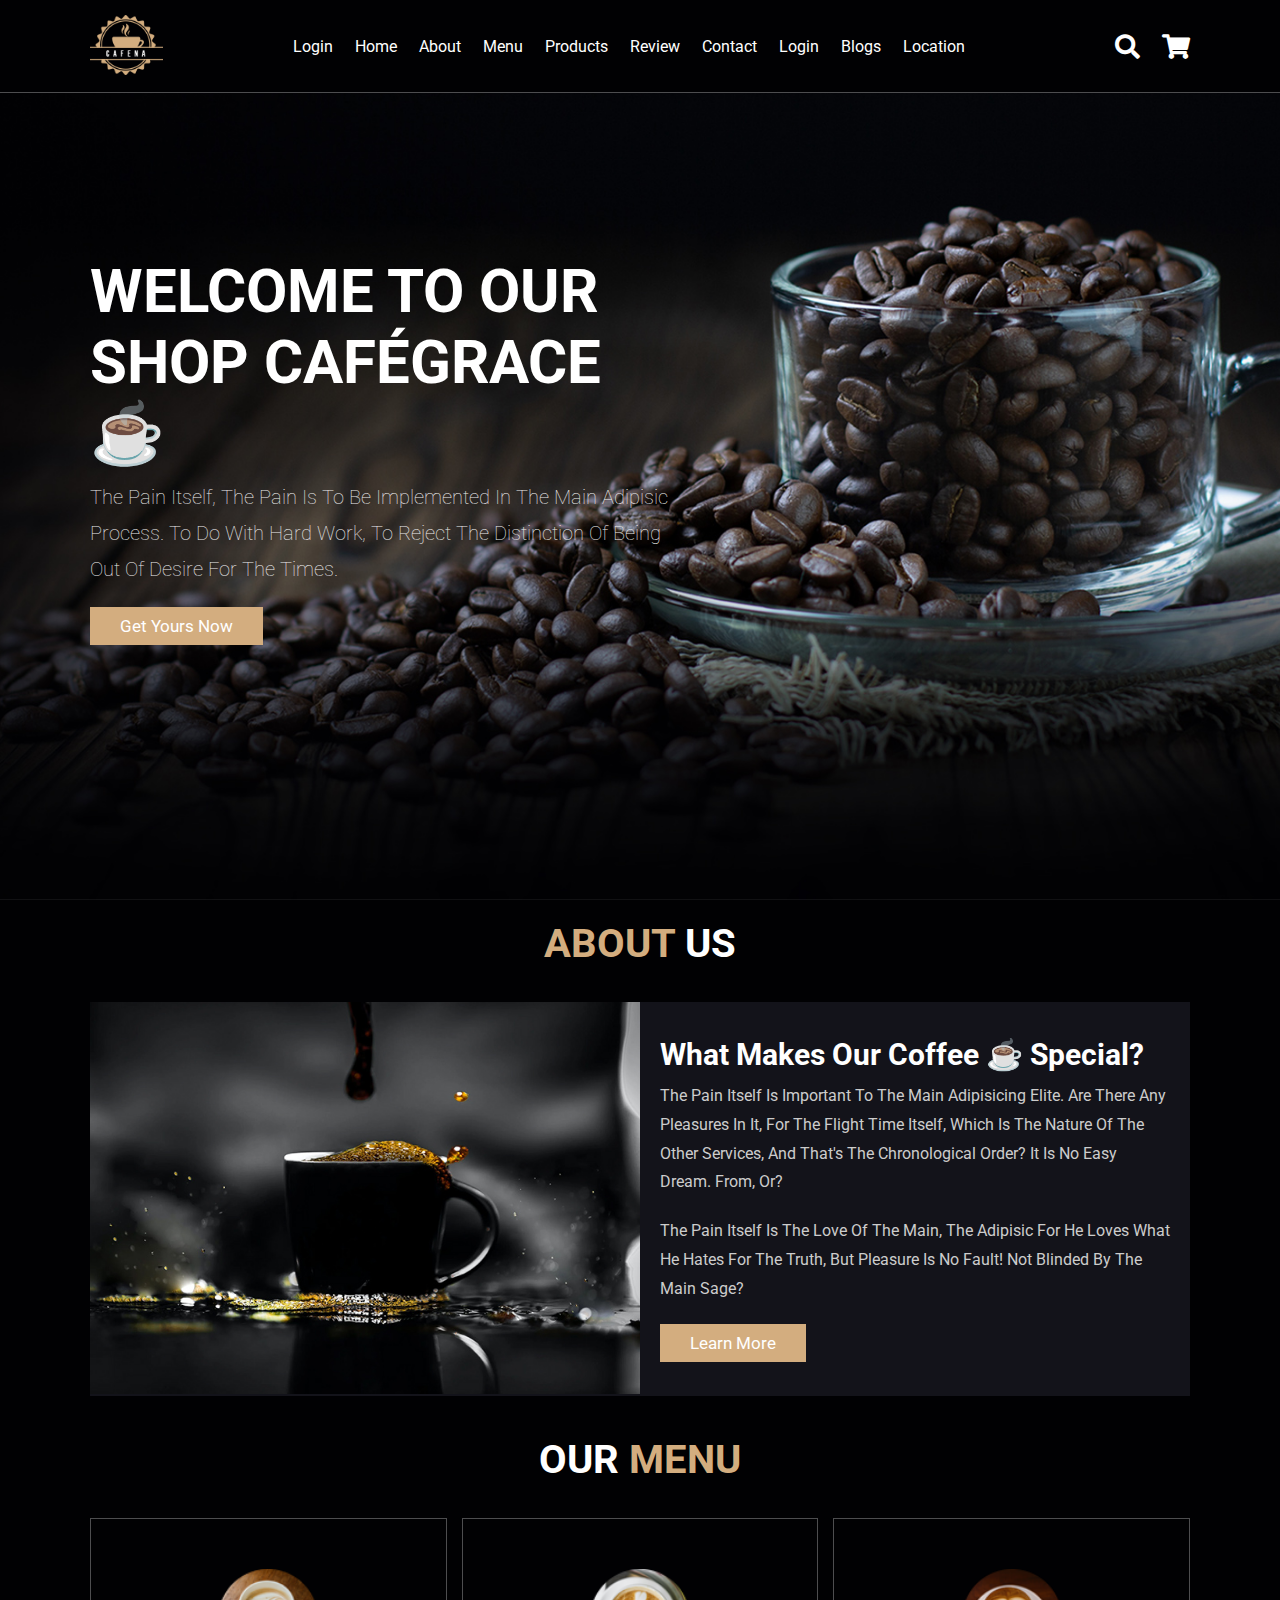
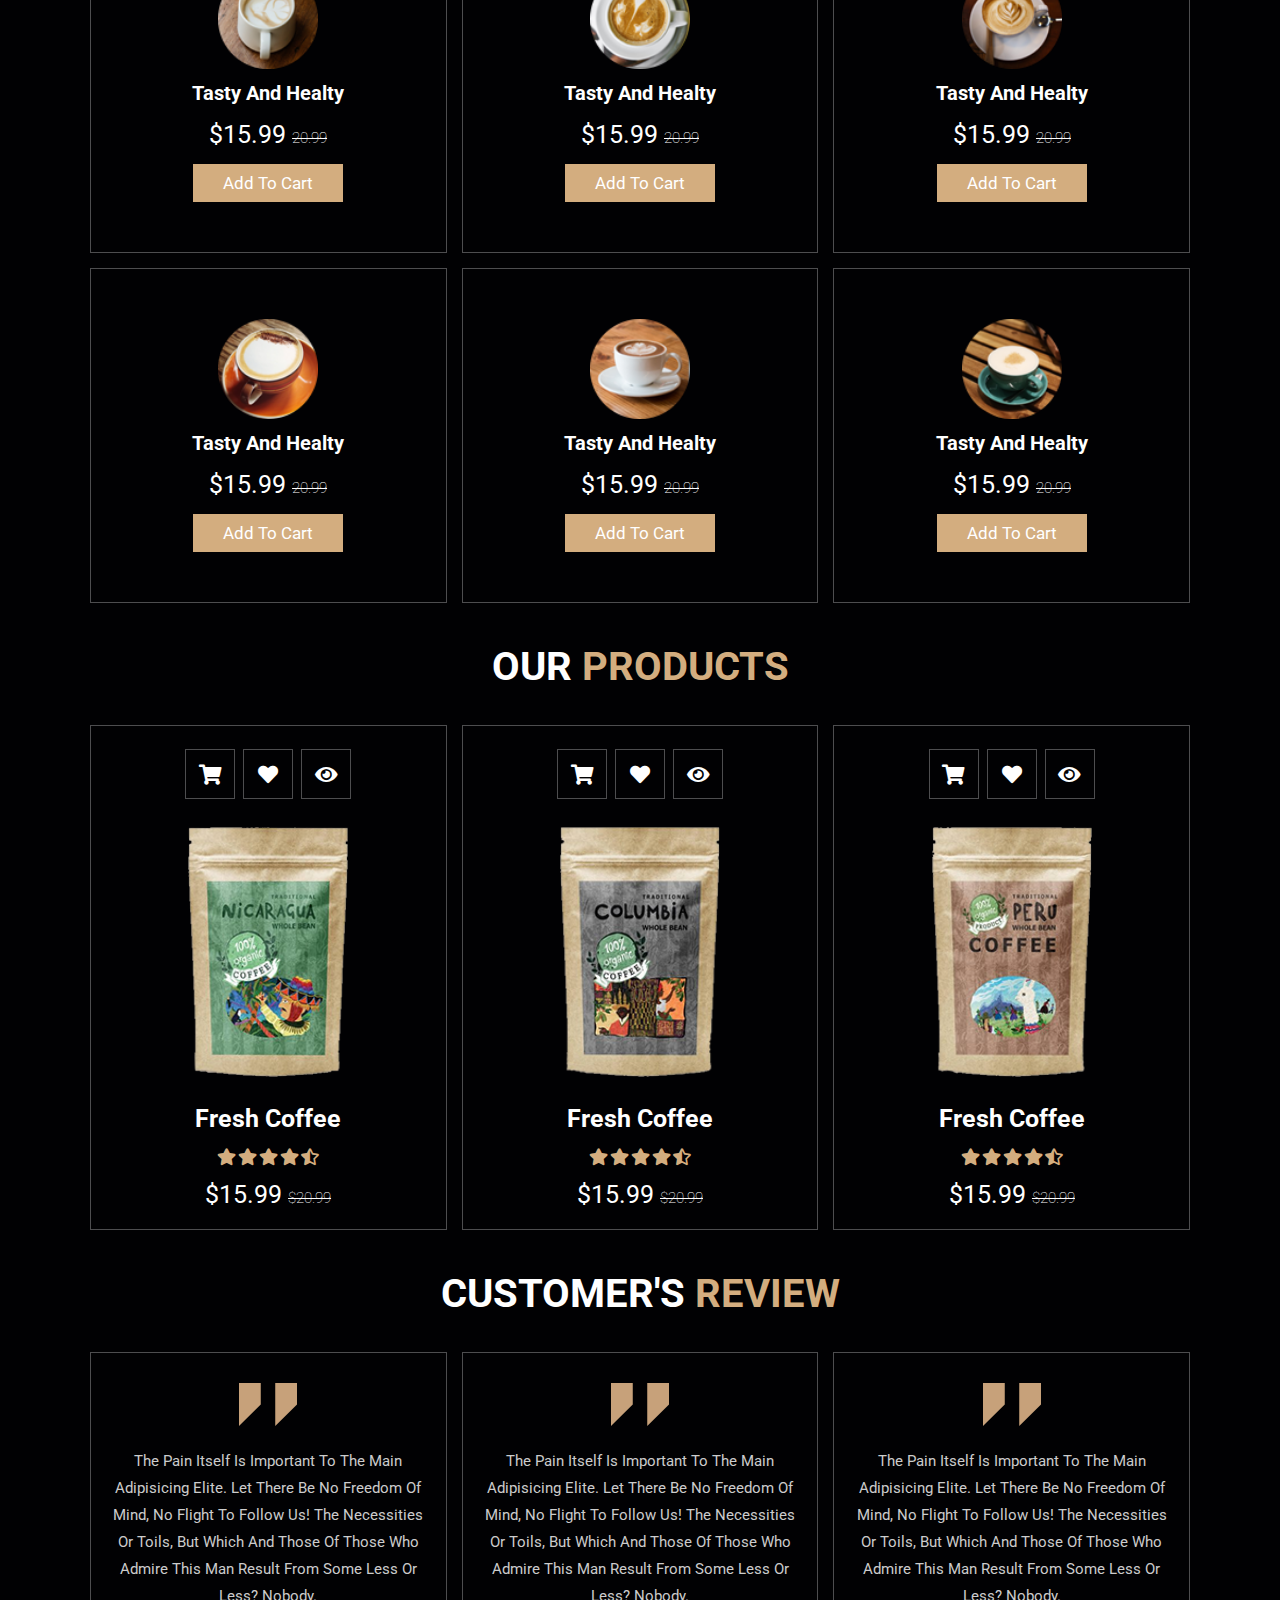
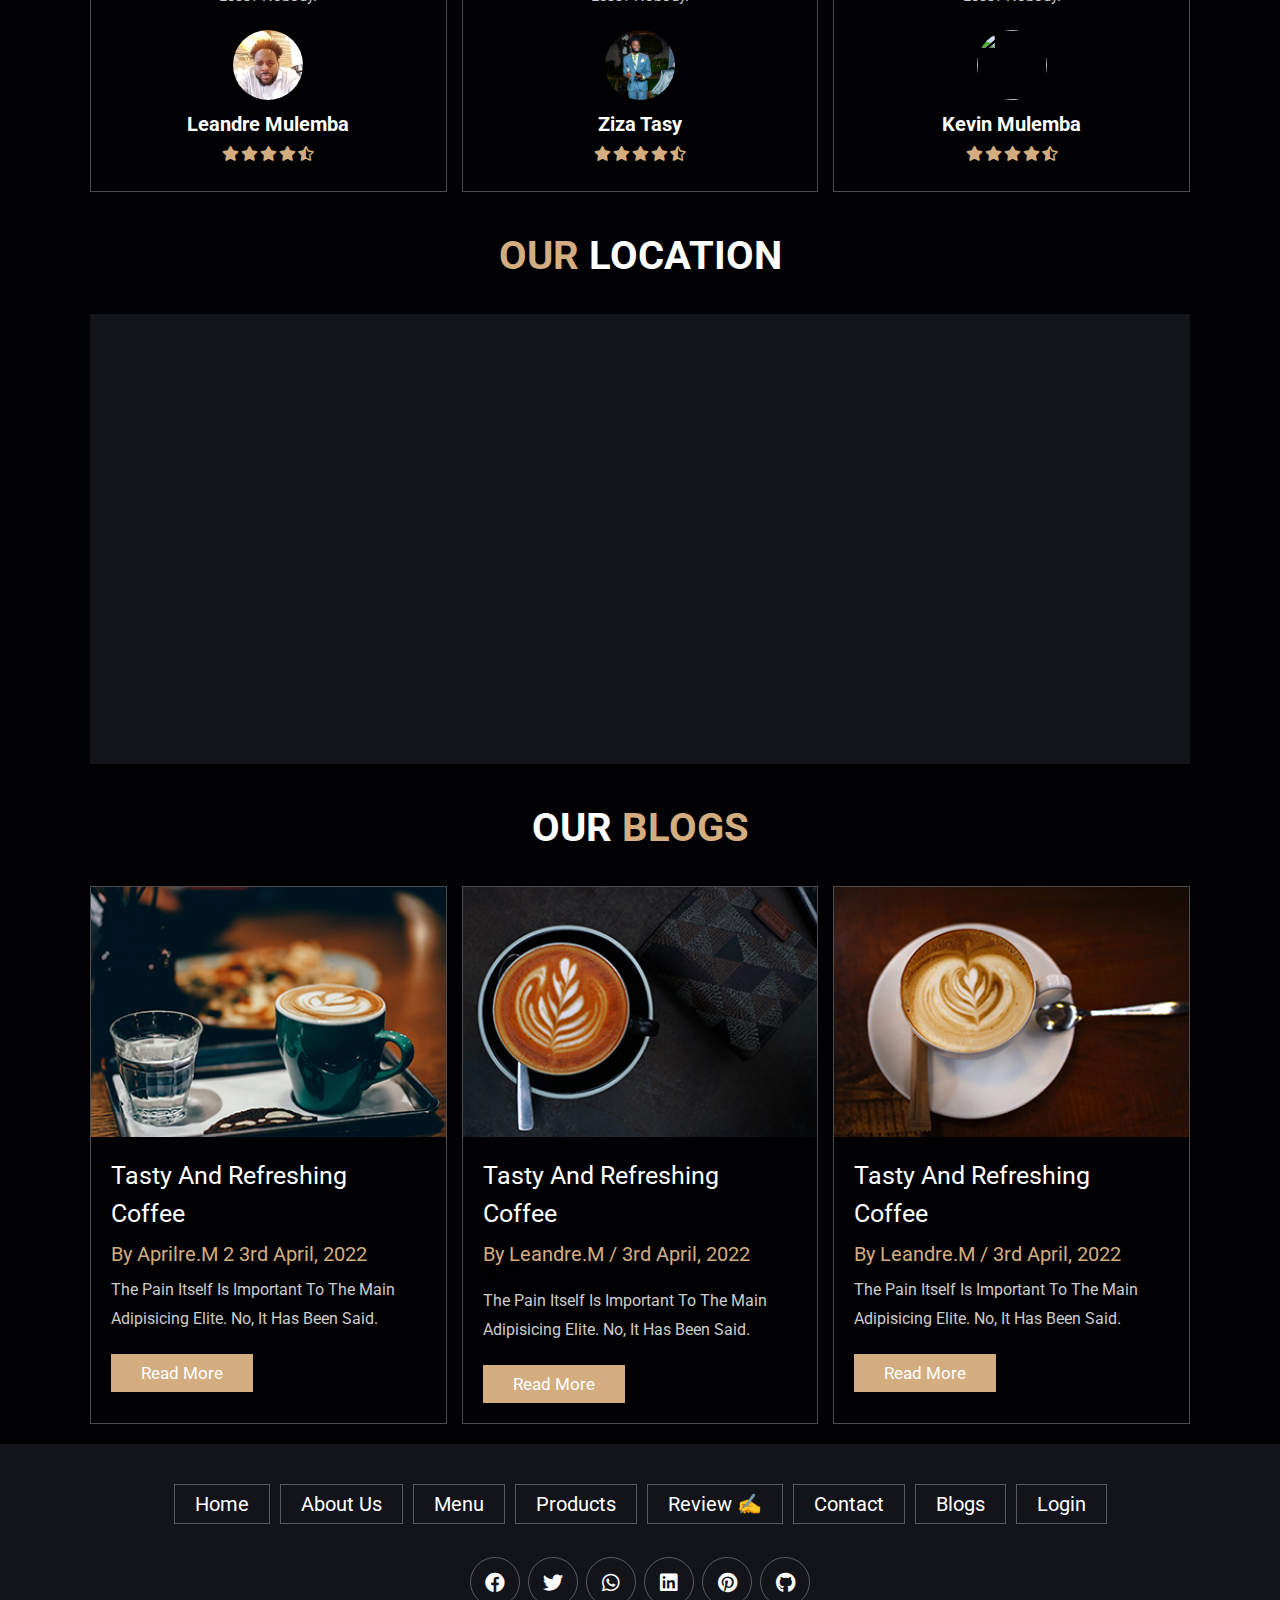
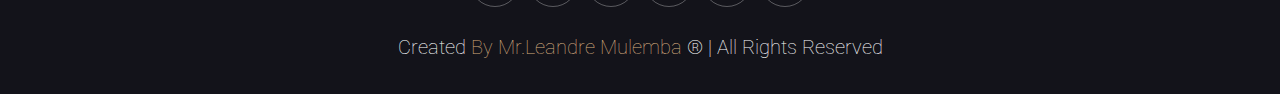
==== index.html @ b03a2a20 "Update index.html" ====
<!DOCTYPE html>
<html lang="en">
				
<head>
    <meta charset="UTF-8">
    <meta http-equiv="X-UA-Compatible" content="IE=edge">
    <meta name="viewport" content="width=device-width, initial-scale=1.0">
    <title> Coffee Grace </title>

    <!-- font awesome cdn link  -->
    <link rel="stylesheet" href="https://cdnjs.cloudflare.com/ajax/libs/font-awesome/5.15.4/css/all.min.css">

    <!-- custom css file link  -->
    <link rel="stylesheet" href="Accueil.css">

</head>



<body>
				   
<!-- header section starts  -->

<header class="header">

    <a href="blogs.html" class="logo">
        <img src="imagecoffee/logo.png" alt="">
    </a>

    <nav class="navbar">
    	<a href="login.html">login</a>
        <a href="#home">home</a>
        <a href="#about">about</a>
        <a href="#menu">menu</a>
        <a href="#products">products</a>
        <a href="#review">review</a>
        <a href="contactus.html">contact</a>
        <a href="login.html">login</a>
        <a href="blogs.html">blogs</a>
        <a href="#contact">location</a>
    </nav>

    <div class="icons">
        <div class="fas fa-search" id="search-btn"></div>
        <div class="fas fa-shopping-cart" id="cart-btn"></div>
        <div class="fas fa-bars" id="menu-btn"></div>
    </div>

    <div class="search-form">
        <input type="search" id="search-box" placeholder="search here...">
        <label for="search-box" class="fas fa-search"></label>
    </div>

    <div class="cart-items-container">
        <div class="cart-item">
            <span class="fas fa-times"></span>
            <img src="imagecoffee/cart-item-1.png" alt="">
            <div class="content">
                <h3>cart item 01</h3>
                <div class="price">$15.99/-</div>
            </div>
        </div>
        <div class="cart-item">
            <span class="fas fa-times"></span>
            <img src="imagecoffee/cart-item-2.png" alt="">
            <div class="content">
                <h3>cart item 02</h3>
                <div class="price">$15.99/-</div>
            </div>
        </div>
        <div class="cart-item">
            <span class="fas fa-times"></span>
            <img src="imagecoffee/cart-item-3.png" alt="">
            <div class="content">
                <h3>cart item 03</h3>
                <div class="price">$15.99/-</div>
            </div>
        </div>
        <div class="cart-item">
            <span class="fas fa-times"></span>
            <img src="imagecoffee/cart-item-4.png" alt="">
            <div class="content">
                <h3>cart item 04</h3>
                <div class="price">$15.99/-</div>
            </div>
        </div>
        <a href="#products" class="btn">checkout now</a>
    </div>

</header>

<!-- header section ends -->

<!-- home section starts  -->

<section class="home" id="home">

    <div class="content">
        <h3>welcome to our shop cafégrace &#x2615;</h3>
        <p>The pain itself, the pain is to be implemented in the main adipisic process.  To do with hard work, to reject the distinction of being out of desire for the times.</p>
        
        <!-- bottom get yours now on home page -->
        <a href="contactus.html" class="btn">get yours now</a>
    </div>

</section>

<!-- home section ends -->

<!-- about section starts  -->

<section class="about" id="about">

    <h1 class="heading"> <span>about</span> us </h1>

    <div class="row">

        <div class="image">
            <img src="imagecoffee/about-img.jpeg" alt="">
        </div>

        <div class="content">
            <h3>what makes our coffee &#x2615; special?</h3>
            <p>The pain itself is important to the main adipisicing elite.  Are there any pleasures in it, for the flight time itself, which is the nature of the other services, and that's the chronological order?  It is no easy dream.  From, or?</p>
            <p>The pain itself is the love of the main, the adipisic  For he loves what he hates for the truth, but pleasure is no fault!  Not blinded by the main sage?</p>
            <a href="#review" class="btn">learn more</a>
        </div>

    </div>

</section>

<!-- about section ends -->

<!-- menu section starts  -->

<section class="menu" id="menu">

    <h1 class="heading"> our <span>menu</span> </h1>

    <div class="box-container">

        <div class="box">
            <img src="imagecoffee/menu-1.png" alt="">
            <h3>tasty and healty</h3>
            <div class="price">$15.99 <span>20.99</span></div>
            <a href="#" class="btn">add to cart</a>
        </div>

        <div class="box">
            <img src="imagecoffee/menu-2.png" alt="">
            <h3>tasty and healty</h3>
            <div class="price">$15.99 <span>20.99</span></div>
            <a href="#" class="btn">add to cart</a>
        </div>

        <div class="box">
            <img src="imagecoffee/menu-3.png" alt="">
            <h3>tasty and healty</h3>
            <div class="price">$15.99 <span>20.99</span></div>
            <a href="#" class="btn">add to cart</a>
        </div>

        <div class="box">
            <img src="imagecoffee/menu-4.png" alt="">
            <h3>tasty and healty</h3>
            <div class="price">$15.99 <span>20.99</span></div>
            <a href="#" class="btn">add to cart</a>
        </div>

        <div class="box">
            <img src="imagecoffee/menu-5.png" alt="">
            <h3>tasty and healty</h3>
            <div class="price">$15.99 <span>20.99</span></div>
            <a href="#" class="btn">add to cart</a>
        </div>

        <div class="box">
            <img src="imagecoffee/menu-6.png" alt="">
            <h3>tasty and healty</h3>
            <div class="price">$15.99 <span>20.99</span></div>
            <a href="#" class="btn">add to cart</a>
        </div>

    </div>

</section>

<!-- menu section ends -->

<!-- products sections starts -->

<section class="products" id="products">

    <h1 class="heading"> our <span>products</span> </h1>

    <div class="box-container">

        <div class="box">
            <div class="icons">
                <a href="#" class="fas fa-shopping-cart"></a>
                <a href="#" class="fas fa-heart"></a>
                <a href="#" class="fas fa-eye"></a>
            </div>
            <div class="image">
                <img src="imagecoffee/product-1.png" alt="">
            </div>
            <div class="content">
                <h3>fresh coffee</h3>
                <div class="stars">
                    <i class="fas fa-star"></i>
                    <i class="fas fa-star"></i>
                    <i class="fas fa-star"></i>
                    <i class="fas fa-star"></i>
                    <i class="fas fa-star-half-alt"></i>
                </div>
                <div class="price">$15.99 <span>$20.99</span></div>
            </div>
        </div>

        <div class="box">
            <div class="icons">
                <a href="#contact" class="fas fa-shopping-cart"></a>
                <a href="#review" class="fas fa-heart"></a>
                <a href="#review" class="fas fa-eye"></a>
            </div>
            <div class="image">
                <img src="imagecoffee/product-2.png" alt="">
            </div>
            <div class="content">
                <h3>fresh coffee</h3>
                <div class="stars">
                    <i class="fas fa-star"></i>
                    <i class="fas fa-star"></i>
                    <i class="fas fa-star"></i>
                    <i class="fas fa-star"></i>
                    <i class="fas fa-star-half-alt"></i>
                </div>
                <div class="price">$15.99 <span>$20.99</span></div>
            </div>
        </div>

        <div class="box">
            <div class="icons">
                <a href="#" class="fas fa-shopping-cart"></a>
                <a href="#" class="fas fa-heart"></a>
                <a href="#" class="fas fa-eye"></a>
            </div>
            <div class="image">
                <img src="imagecoffee/product-3.png" alt="">
            </div>
            <div class="content">
                <h3>fresh coffee</h3>
                <div class="stars">
                    <i class="fas fa-star"></i>
                    <i class="fas fa-star"></i>
                    <i class="fas fa-star"></i>
                    <i class="fas fa-star"></i>
                    <i class="fas fa-star-half-alt"></i>
                </div>
                <div class="price">$15.99 <span>$20.99</span></div>
            </div>
        </div>

    </div>

</section>
<!-- products sections ends -->

<!-- review section starts  -->

<section class="review" id="review">

    <h1 class="heading"> customer's <span>review</span> </h1>

    <div class="box-container">

        <div class="box">
            <img src="imagecoffee/quote-img.png" alt="" class="quote">
            <p>The pain itself is important to the main adipisicing elite.  Let there be no freedom of mind, no flight to follow us!  The necessities or toils, but which and those of those who admire this man result from some less or less?  Nobody.</p>
            <img src="imagecoffee/pic-4.png" class="user" alt="">
            <h3>leandre mulemba</h3>
            <div class="stars">
                <i class="fas fa-star"></i>
                <i class="fas fa-star"></i>
                <i class="fas fa-star"></i>
                <i class="fas fa-star"></i>
                <i class="fas fa-star-half-alt"></i>
            </div>
        </div>

        <div class="box">
            <img src="imagecoffee/quote-img.png" alt="" class="quote">
            <p>The pain itself is important to the main adipisicing elite.  Let there be no freedom of mind, no flight to follow us!  The necessities or toils, but which and those of those who admire this man result from some less or less?  Nobody.</p>
            <img src="imagecoffee/pic-5.png" class="user" alt="">
            <h3>ziza tasy</h3>
            <div class="stars">
                <i class="fas fa-star"></i>
                <i class="fas fa-star"></i>
                <i class="fas fa-star"></i>
                <i class="fas fa-star"></i>
                <i class="fas fa-star-half-alt"></i>
            </div>
        </div>
        
        <div class="box">
            <img src="imagecoffee/quote-img.png" alt="" class="quote">
            <p>The pain itself is important to the main adipisicing elite.  Let there be no freedom of mind, no flight to follow us!  The necessities or toils, but which and those of those who admire this man result from some less or less?  Nobody.</p>
            <img src="imagecoffee/pic-6.png" class="user" alt="">
            <h3>Kevin mulemba</h3>
            <div class="stars">
                <i class="fas fa-star"></i>
                <i class="fas fa-star"></i>
                <i class="fas fa-star"></i>
                <i class="fas fa-star"></i>
                <i class="fas fa-star-half-alt"></i>
            </div>
        </div>

    </div>

</section>

<!-- review section ends -->

<!-- contact section starts  -->

<section class="contact" id="contact">

    <h1 class="heading"> <span>our</span> location </h1>

    <div class="row">

        <iframe src="https://www.google.com/maps/embed?pb=!1m18!1m12!1m3!1d15959.080272607054!2d32.606029869775405!3d0.28178640000000044!2m3!1f0!2f0!3f0!3m2!1i1024!2i768!4f13.1!3m3!1m2!1s0x177dbd135405ae7b%3A0x76d3478e83b3afe2!2skitalanga%20mosque!5e0!3m2!1sen!2sug!4v1648969800530!5m2!1sen!2sug" width="600" height="450" style="border:0;" allowfullscreen="" loading="lazy" referrerpolicy="no-referrer-when-downgrade">
        </iframe>

                

    </div>

</section>

<!-- contact section ends -->

<!-- blogs section starts  -->

<section class="blogs" id="blogs">

    <h1 class="heading"> our <span>blogs</span> </h1>

    <div class="box-container">

        <div class="box">
            <div class="image">
                <img src="imagecoffee/blog-1.jpeg" alt="">
            </div>
            <div class="content">
                <a href="#" class="title">tasty and refreshing coffee</a>
                <span>by aprilre.M 2 3rd april, 2022</span>
                <p>The pain itself is important to the main adipisicing elite.  No, it has been said.</p>
                <a href="#" class="btn">read more</a>
            </div>
        </div>

        <div class="box">
            <div class="image">
                <img src="imagecoffee/blog-2.jpeg" alt="">
            </div>
            <div class="content">
                <a href="#" class="title">tasty and refreshing coffee</a>
<span>by leandre.M / 3rd april, 2022</span>ril, 2022</span>
                <p>The pain itself is important to the main adipisicing elite.  No, it has been said.</p>
                <a href="#" class="btn">read more</a>
            </div>
        </div>

        <div class="box">
            <div class="image">
                <img src="imagecoffee/blog-3.jpeg" alt="">
            </div>
            <div class="content">
                <a href="#" class="title">tasty and refreshing coffee</a>
                <span>by leandre.M / 3rd april, 2022</span>
                <p>The pain itself is important to the main adipisicing elite.  No, it has been said.</p>
                <a href="#" class="btn">read more</a>
            </div>
        </div>

    </div>

</section>

<!-- blogs section ends -->

<!-- footer section starts  -->

<section class="footer">

    <div class="links">
        <a href="#home">home</a>
        <a href="aboutus1.html">about us</a>
        <a href="#menu">menu</a>
        <a href="#products">products</a>
        <a href="#review">review &#x270D;</a>
        <a href="contactus.html">contact</a>
        <a href="#blogs">blogs</a>
        <a href="login.html">login</a>
    </div>
	
    <div class="share">
    	<a href="https://www.facebook.com/leandre.mulemba.9" class="fab fa-facebook"></a>
        <a href="#" class="fab fa-twitter"></a>
	<a href="https://wa.me/qr/CQTUY37QTAFJD1"class="fab fa-whatsapp"></a>
        <a href="#" class="fab fa-linkedin"></a>
        <a href="#" class="fab fa-pinterest"></a>
	<a href="https://github.com/leandre-mulemba" class="fab fa-github"></a>
    </div>
	
    <div class="credit">created<span> by mr.Leandre Mulemba</span> &#174</span> | all rights reserved</div> 

</section>

<!-- footer section ends -->


<!-- custom js file link  -->
<script src="Accueil.js"></script>



</body>
</html>
---- Accueil.css ----
@import url('https://fonts.googleapis.com/css2?family=Roboto:wght@100;300;400;500;700&display=swap');

:root{
    --main-color:#d3ad7f;
    --black:#13131a;
    --bg:#010103;
    --border:.1rem solid rgba(255,255,255,.3);
}

*{
    font-family: 'Roboto', sans-serif;
    margin:0; padding:0;
    box-sizing: border-box;
    outline: none; border:none;
    text-decoration: none;
    text-transform: capitalize;
    transition: .2s linear;
}
/* design HTML page start */
html{
    font-size: 62.5%;
    overflow-x: hidden;
    scroll-padding-top: 9rem;
    scroll-behavior: smooth;
}
/* design HTML page ends */


/* design HTML scrollbar start */
html::-webkit-scrollbar{
    width: .8rem;
}

html::-webkit-scrollbar-track{
    background: transparent;
}

html::-webkit-scrollbar-thumb{
    background: #fff;
    border-radius: 5rem;
}
/* design HTML scrollbar ends */


/* design body start */
body{
    background: var(--bg);
}

section{
    padding:2rem 7%;
}

.heading{
    text-align: center;
    color:#fff;
    text-transform: uppercase;
    padding-bottom: 3.5rem;
    font-size: 4rem;
}

.heading span{
    color:var(--main-color);
    text-transform: uppercase;
}

.btn{
    margin-top: 1rem;
    display: inline-block;
    padding:.9rem 3rem;
    font-size: 1.7rem;
    color:#fff;
    background: var(--main-color);
    cursor: pointer;
}

.btn:hover{
    letter-spacing: .5rem;
}

.header{
    background: var(--bg);
    display: flex;
    align-items: center;
    justify-content: space-between;
    padding:1.5rem 7%;
    border-bottom: var(--border);
    position: fixed;
    top:0; left: 0; right: 0;
    z-index: 1000;
}

.header .logo img{
    height: 6rem;
}

.header .navbar a{
    margin:0 1rem;
    font-size: 1.6rem;
    color:#fff;
}

.header .navbar a:hover{
    color:var(--main-color);
    border-bottom: .1rem solid var(--main-color);
    padding-bottom: .5rem;
}

.header .icons div{
    color:#fff;
    cursor: pointer;
    font-size: 2.5rem;
    margin-left: 2rem;
}

.header .icons div:hover{
    color:var(--main-color);
}

#menu-btn{
    display: none;
}

.header .search-form{
    position: absolute;
    top:115%; right: 7%;
    background: #fff;
    width: 50rem;
    height: 5rem;
    display: flex;
    align-items: center;
    transform: scaleY(0);
    transform-origin: top;
}

.header .search-form.active{
    transform: scaleY(1);
}

.header .search-form input{
    height: 100%;
    width: 100%;
    font-size: 1.6rem;
    color:var(--black);
    padding:1rem;
    text-transform: none;
}

.header .search-form label{
    cursor: pointer;
    font-size: 2.2rem;
    margin-right: 1.5rem;
    color:var(--black);
}

.header .search-form label:hover{
    color:var(--main-color);
}

.header .cart-items-container{
    position: absolute;
    top:100%; right: -100%;
    height: calc(100vh - 9.5rem);
    width: 35rem;
    background: #fff;
    padding:0 1.5rem;
}

.header .cart-items-container.active{
    right: 0;
}

.header .cart-items-container .cart-item{
    position: relative;
    margin:2rem 0;
    display: flex;
    align-items: center;
    gap:1.5rem;
}

.header .cart-items-container .cart-item .fa-times{
    position: absolute;
    top:1rem; right: 1rem;
    font-size: 2rem;
    cursor: pointer;
    color: var(--black);
}

.header .cart-items-container .cart-item .fa-times:hover{
    color:var(--main-color);
}

.header .cart-items-container .cart-item img{
    height: 7rem;
}

.header .cart-items-container .cart-item .content h3{
    font-size: 2rem;
    color:var(--black);
    padding-bottom: .5rem;
}

.header .cart-items-container .cart-item .content .price{
    font-size: 1.5rem;
    color:var(--main-color);
}

.header .cart-items-container .btn{
    width: 100%;
    text-align: center;
}

.home{
    min-height: 100vh;
    display: flex;
    align-items: center;
    background:url(imagecoffee/home-img.jpeg) no-repeat;
    background-size: cover;
    background-position: center;
}

.home .content{
    max-width: 60rem;
}

.home .content h3{
    font-size: 6rem;
    text-transform: uppercase;
    color:#fff;
}

.home .content p{
    font-size: 2rem;
    font-weight: lighter;
    line-height: 1.8;
    padding:1rem 0;
    color:#eee;
}

.about .row{
    display: flex;
    align-items: center;
    background:var(--black);
    flex-wrap: wrap;
}

.about .row .image{
    flex:1 1 45rem;
}

.about .row .image img{
    width: 100%;
}
.about .row .content{
    flex:1 1 45rem;
    padding:2rem;
}

.about .row .content h3{
    font-size: 3rem;
    color:#fff;
}

.about .row .content p{
    font-size: 1.6rem;
    color:#ccc;
    padding:1rem 0;
    line-height: 1.8;
}

.menu .box-container{
    display: grid;
    grid-template-columns: repeat(auto-fit, minmax(30rem, 1fr));
    gap:1.5rem;
}

.menu .box-container .box{
    padding:5rem;
    text-align: center;
    border:var(--border);    
}

.menu .box-container .box img{
    height: 10rem;
}

.menu .box-container .box h3{
    color: #fff;
    font-size: 2rem;
    padding:1rem 0;
}

.menu .box-container .box .price{
    color: #fff;
    font-size: 2.5rem;
    padding:.5rem 0;
}

.menu .box-container .box .price span{
    font-size: 1.5rem;
    text-decoration: line-through;
    font-weight: lighter;
}

.menu .box-container .box:hover{
    background:#fff;
}

.menu .box-container .box:hover > *{
    color:var(--black);
}

.products .box-container{
    display: grid;
    grid-template-columns: repeat(auto-fit, minmax(30rem, 1fr));
    gap:1.5rem;
}

.products .box-container .box{
    text-align: center;
    border:var(--border);
    padding: 2rem;
}

.products .box-container .box .icons a{
    height: 5rem;
    width: 5rem;
    line-height: 5rem;
    font-size: 2rem;
    border:var(--border);
    color:#fff;
    margin:.3rem;
}

.products .box-container .box .icons a:hover{
    background:var(--main-color);
}

.products .box-container .box .image{
    padding: 2.5rem 0;
}

.products .box-container .box .image img{
    height: 25rem;
}

.products .box-container .box .content h3{
    color:#fff;
    font-size: 2.5rem;
}

.products .box-container .box .content .stars{
    padding: 1.5rem;
}

.products .box-container .box .content .stars i{
    font-size: 1.7rem;
    color: var(--main-color);
}

.products .box-container .box .content .price{
    color:#fff;
    font-size: 2.5rem;
}

.products .box-container .box .content .price span{
    text-decoration: line-through;
    font-weight: lighter;
    font-size: 1.5rem;
}

.review .box-container{
    display: grid;
    grid-template-columns: repeat(auto-fit, minmax(30rem, 1fr));
    gap:1.5rem;
}

.review .box-container .box{
    border:var(--border);
    text-align: center;
    padding:3rem 2rem;
}

.review .box-container .box p{
    font-size: 1.5rem;
    line-height: 1.8;
    color:#ccc;
    padding:2rem 0;
}

.review .box-container .box .user{
    height: 7rem;
    width: 7rem;
    border-radius: 50%;
    object-fit: cover;
}

.review .box-container .box h3{
    padding:1rem 0;
    font-size: 2rem;
    color:#fff;
}

.review .box-container .box .stars i{
    font-size: 1.5rem;
    color:var(--main-color);
}

.contact .row{
    display: flex;
    background:var(--black);
    flex-wrap: wrap;
    gap:1rem;
}

.contact .row .map{
    flex:1 1 45rem;
    width: 100%;
    object-fit: cover;
}

.contact .row form{
    flex:1 1 45rem;
    padding:5rem 2rem;
    text-align: center;
}

.contact .row form h3{
    text-transform: uppercase;
    font-size: 3.5rem;
    color:#fff;
}

.contact .row form .inputBox{
    display: flex;
    align-items: center;
    margin-top: 2rem;
    margin-bottom: 2rem;
    background:var(--bg);
    border:var(--border);
}

.contact .row form .inputBox span{
    color:#fff;
    font-size: 2rem;
    padding-left: 2rem;
}

.contact .row form .inputBox input{
    width: 100%;
    padding:2rem;
    font-size: 1.7rem;
    color: #fff;
    text-transform: none;
    background:none;
}

.blogs .box-container{
    display: grid;
    grid-template-columns: repeat(auto-fit, minmax(30rem, 1fr));
    gap:1.5rem;
}

.blogs .box-container .box{
    border:var(--border);    
}

.blogs .box-container .box .image{
    height: 25rem;
    overflow:hidden;
    width: 100%;
}

.blogs .box-container .box .image img{
    height: 100%;
    object-fit: cover;
    width: 100%;
}

.blogs .box-container .box:hover .image img{
    transform: scale(1.2);
}

.blogs .box-container .box .content{
    padding:2rem;
}

.blogs .box-container .box .content .title{
    font-size: 2.5rem;
    line-height: 1.5;
    color:#fff;
}

.blogs .box-container .box .content .title:hover{
    color:var(--main-color);
}

.blogs .box-container .box .content span{
    color:var(--main-color);
    display: block;
    padding-top: 1rem;
    font-size: 2rem;
}

.blogs .box-container .box .content p{
    font-size: 1.6rem;
    line-height: 1.8;
    color:#ccc;
    padding:1rem 0;
}

.footer{
    background:var(--black);
    text-align: center;
}

.footer .share{
    padding:1rem 0;
}

.footer .share a{
    height: 5rem;
    width: 5rem;
    line-height: 5rem;
    font-size: 2rem;
    color:#fff;
    border:var(--border);
    margin:.3rem;
    border-radius: 50%;
}

.footer .share a:hover{
    background-color: var(--main-color);
}

.footer .links{
    display: flex;
    justify-content: center;
    flex-wrap: wrap;
    padding:2rem 0;
    gap:1rem;
}

.footer .links a{
    padding:.7rem 2rem;
    color:#fff;
    border:var(--border);
    font-size: 2rem;
}

.footer .links a:hover{
    background:var(--main-color);
}

.footer .credit{
    font-size: 2rem;
    color:#fff;
    font-weight: lighter;
    padding:1.5rem;
}

.footer .credit span{
    color:var(--main-color);
}
/* media queries  */
@media (max-width:991px){

    html{
        font-size: 55%;
    }

    .header{
        padding:1.5rem 2rem;
    }

    section{
        padding:2rem;
    }

}

@media (max-width:768px){

    #menu-btn{
        display: inline-block;
    }

    .header .navbar{
        position: absolute;
        top:100%; right: -100%;
        background: #fff;
        width: 30rem;
        height: calc(100vh - 9.5rem);
    }

    .header .navbar.active{
        right:0;
    }

    .header .navbar a{
        color:var(--black);
        display: block;
        margin:1.5rem;
        padding:.5rem;
        font-size: 2rem;
    }

    .header .search-form{
        width: 90%;
        right: 2rem;
    }

    .home{
        background-position: left;
        justify-content: center;
        text-align: center;
    }

    .home .content h3{
        font-size: 4.5rem;
    }

    .home .content p{
        font-size: 1.5rem;
    }

}

@media (max-width:450px){

    html{
        font-size: 50%;
    }

}
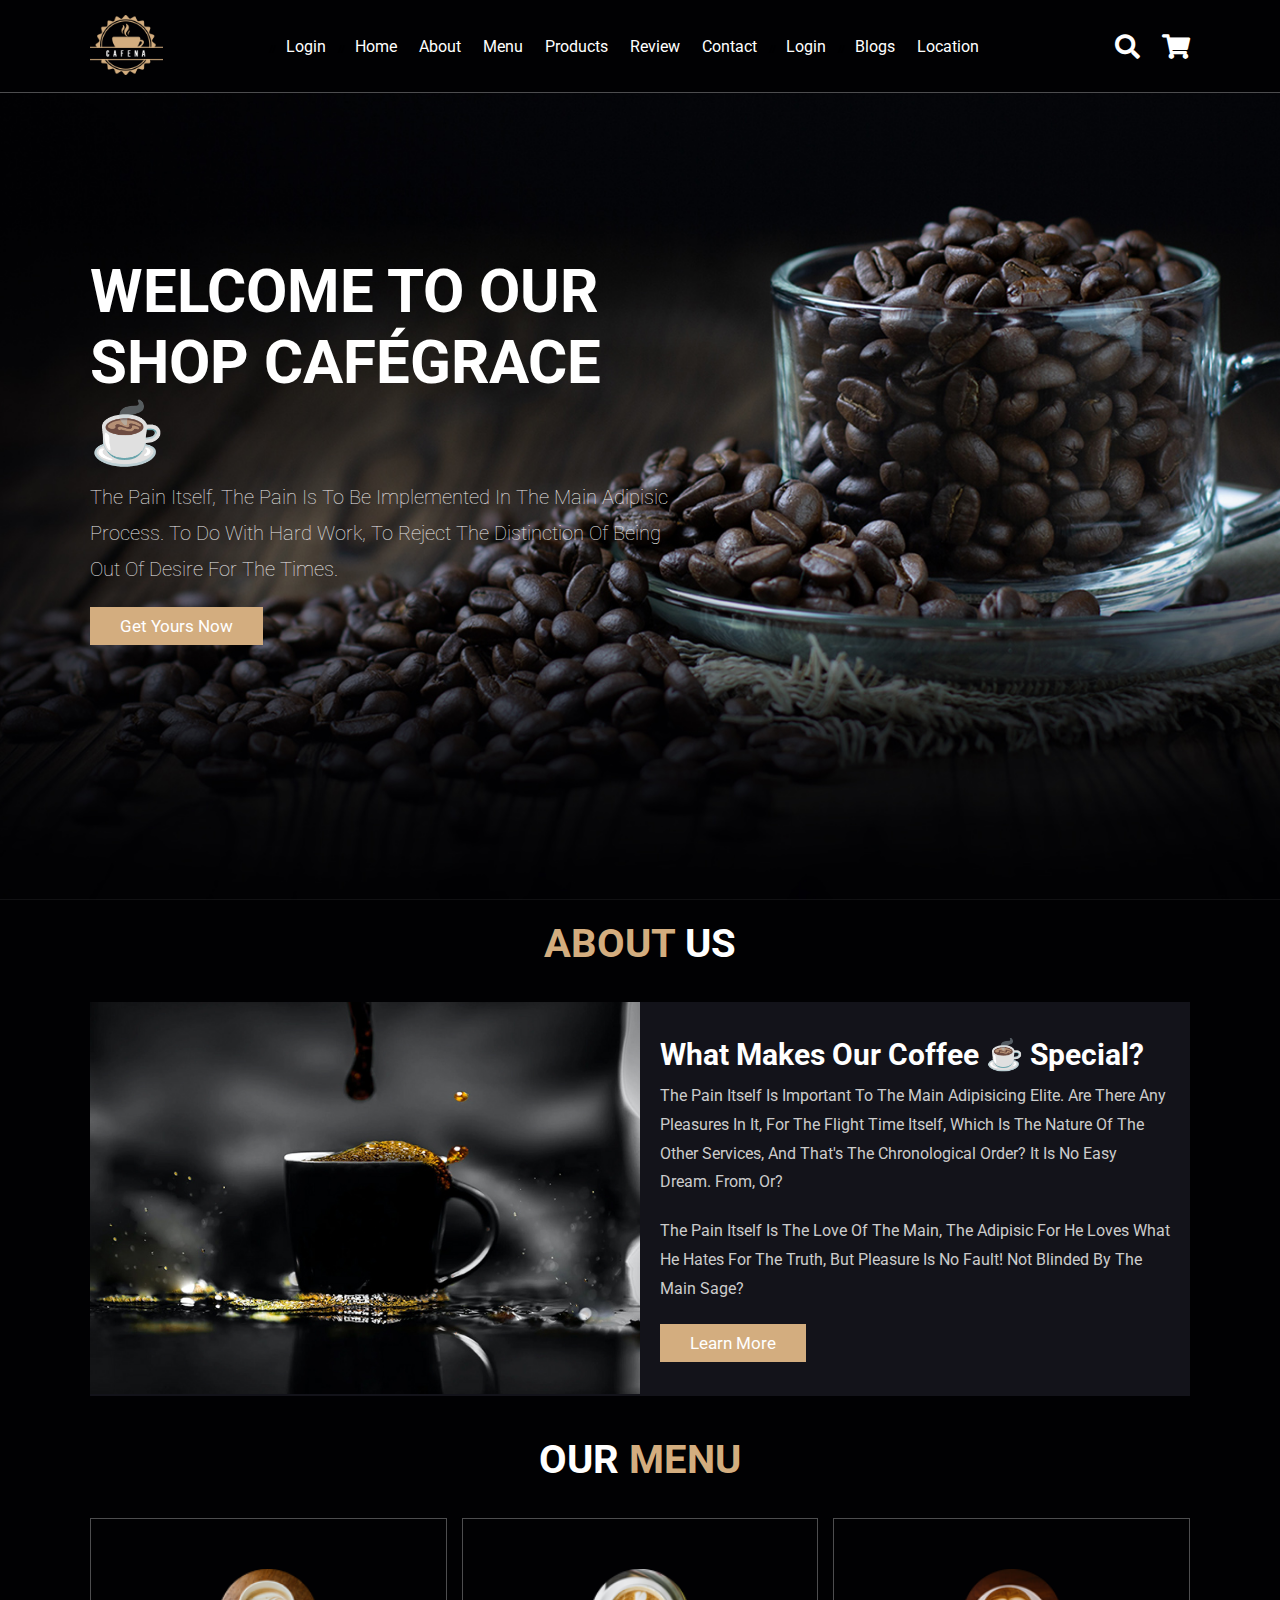
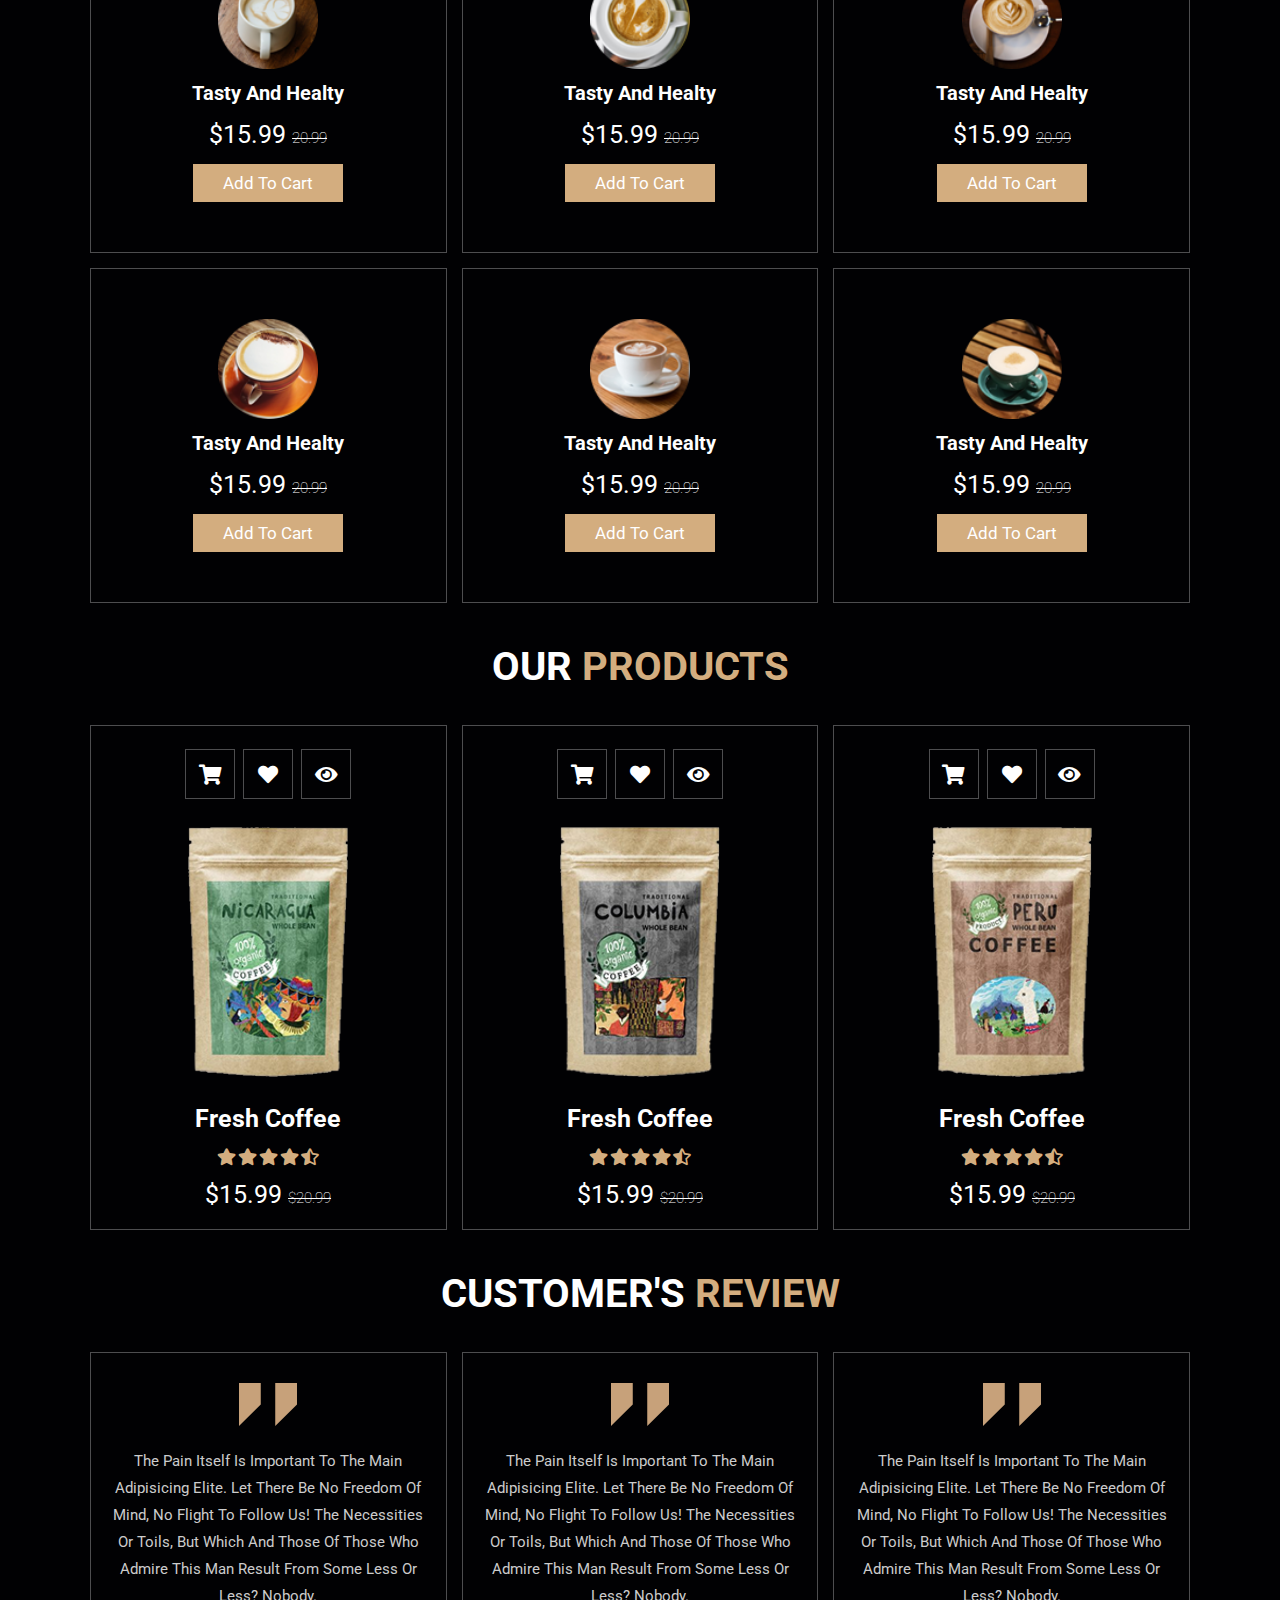
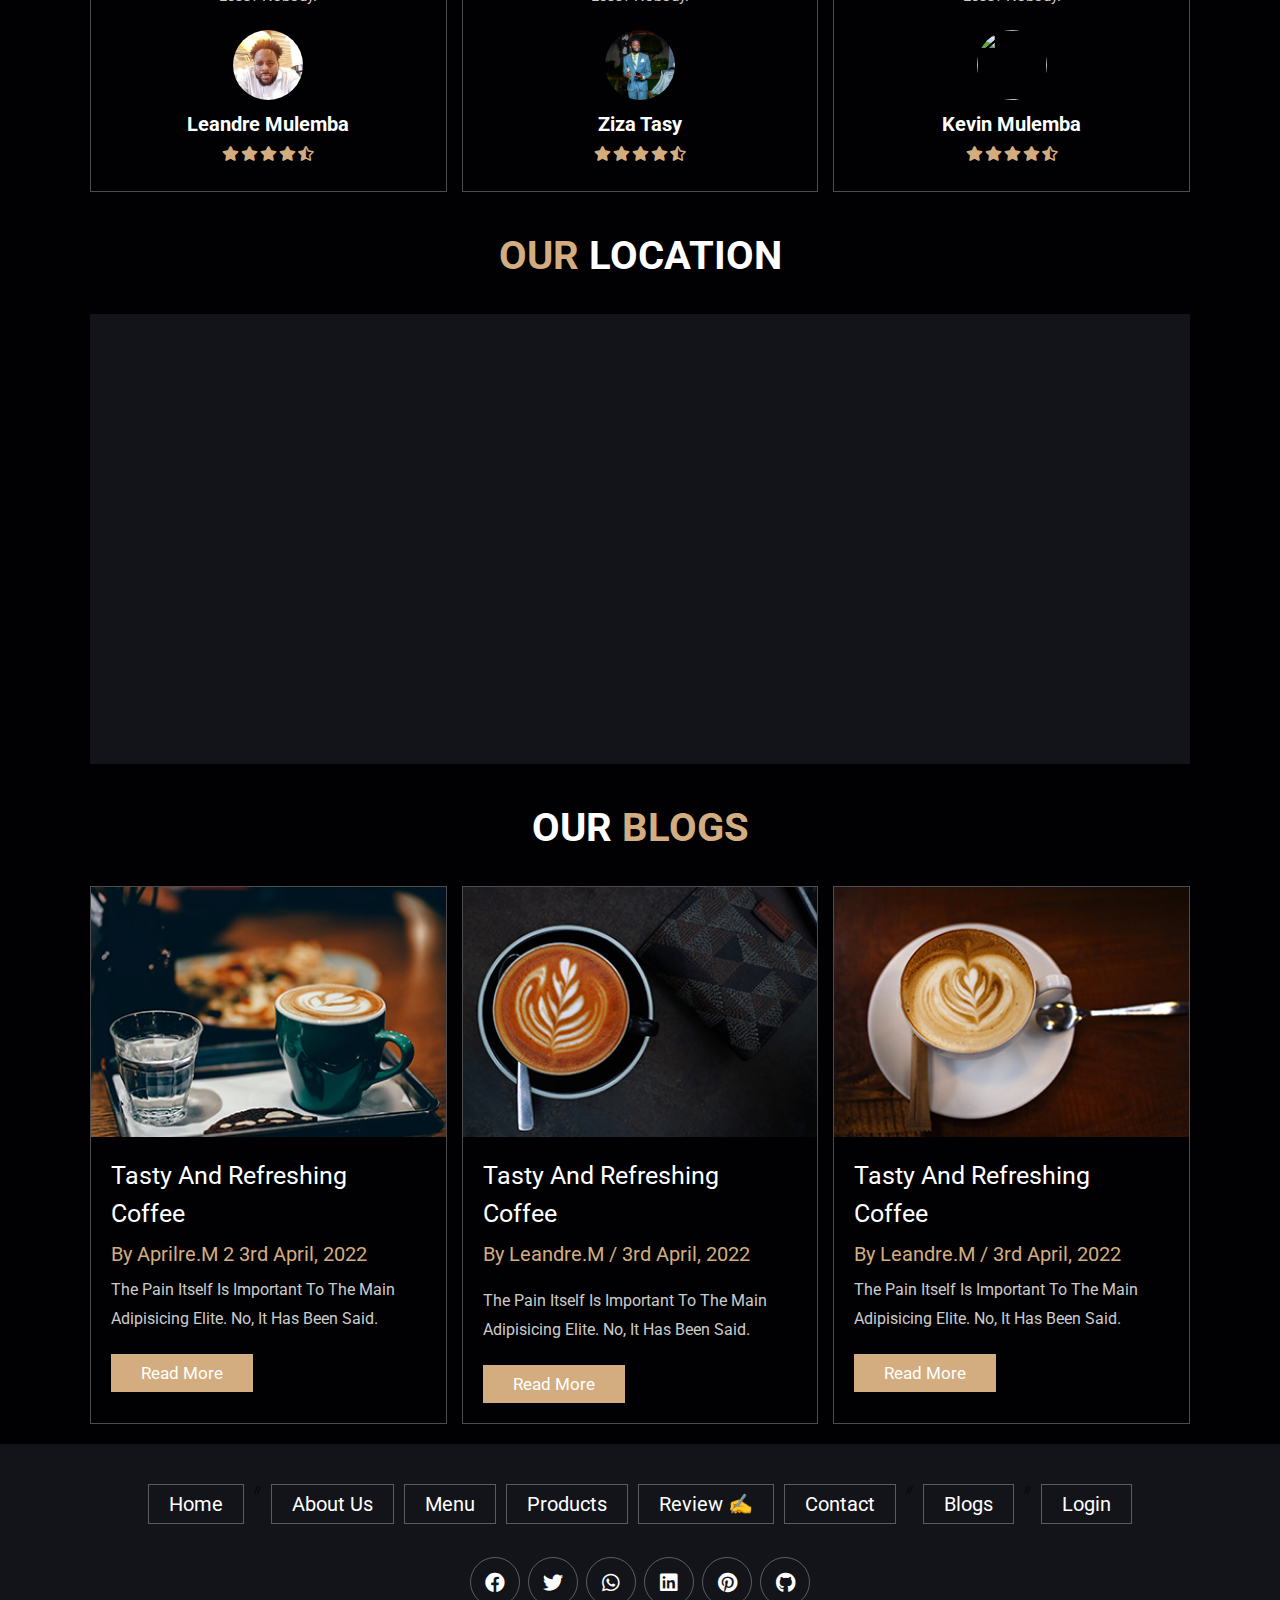
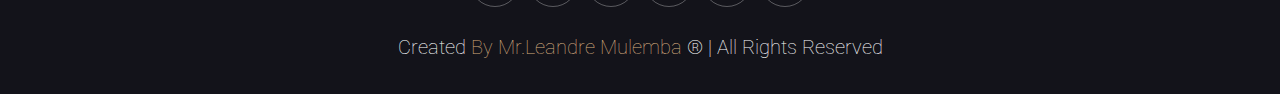
==== commit 86ce91c9: "Update index.html" ====
--- a/index.html
+++ b/index.html
@@ -28,15 +28,15 @@
     </a>
 
     <nav class="navbar">
-    	<a href="login.html">login</a>
-        <a href="#home">home</a>
+    	//<a href="login.html">login</a>
+        //<a href="#home">home</a>
         <a href="#about">about</a>
         <a href="#menu">menu</a>
         <a href="#products">products</a>
         <a href="#review">review</a>
         <a href="contactus.html">contact</a>
-        <a href="login.html">login</a>
-        <a href="blogs.html">blogs</a>
+        //<a href="login.html">login</a>
+        //<a href="blogs.html">blogs</a>
         <a href="#contact">location</a>
     </nav>
 
@@ -398,19 +398,19 @@
 
     <div class="links">
         <a href="#home">home</a>
-        <a href="aboutus1.html">about us</a>
+        //<a href="aboutus1.html">about us</a>
         <a href="#menu">menu</a>
         <a href="#products">products</a>
         <a href="#review">review &#x270D;</a>
         <a href="contactus.html">contact</a>
-        <a href="#blogs">blogs</a>
-        <a href="login.html">login</a>
+        //<a href="#blogs">blogs</a>
+        //<a href="login.html">login</a>
     </div>
 	
     <div class="share">
     	<a href="https://www.facebook.com/leandre.mulemba.9" class="fab fa-facebook"></a>
         <a href="#" class="fab fa-twitter"></a>
-	<a href="https://wa.me/qr/CQTUY37QTAFJD1"class="fab fa-whatsapp"></a>
+	<a href="https://wa.me/256726129707"class="fab fa-whatsapp"></a>
         <a href="#" class="fab fa-linkedin"></a>
         <a href="#" class="fab fa-pinterest"></a>
 	<a href="https://github.com/leandre-mulemba" class="fab fa-github"></a>
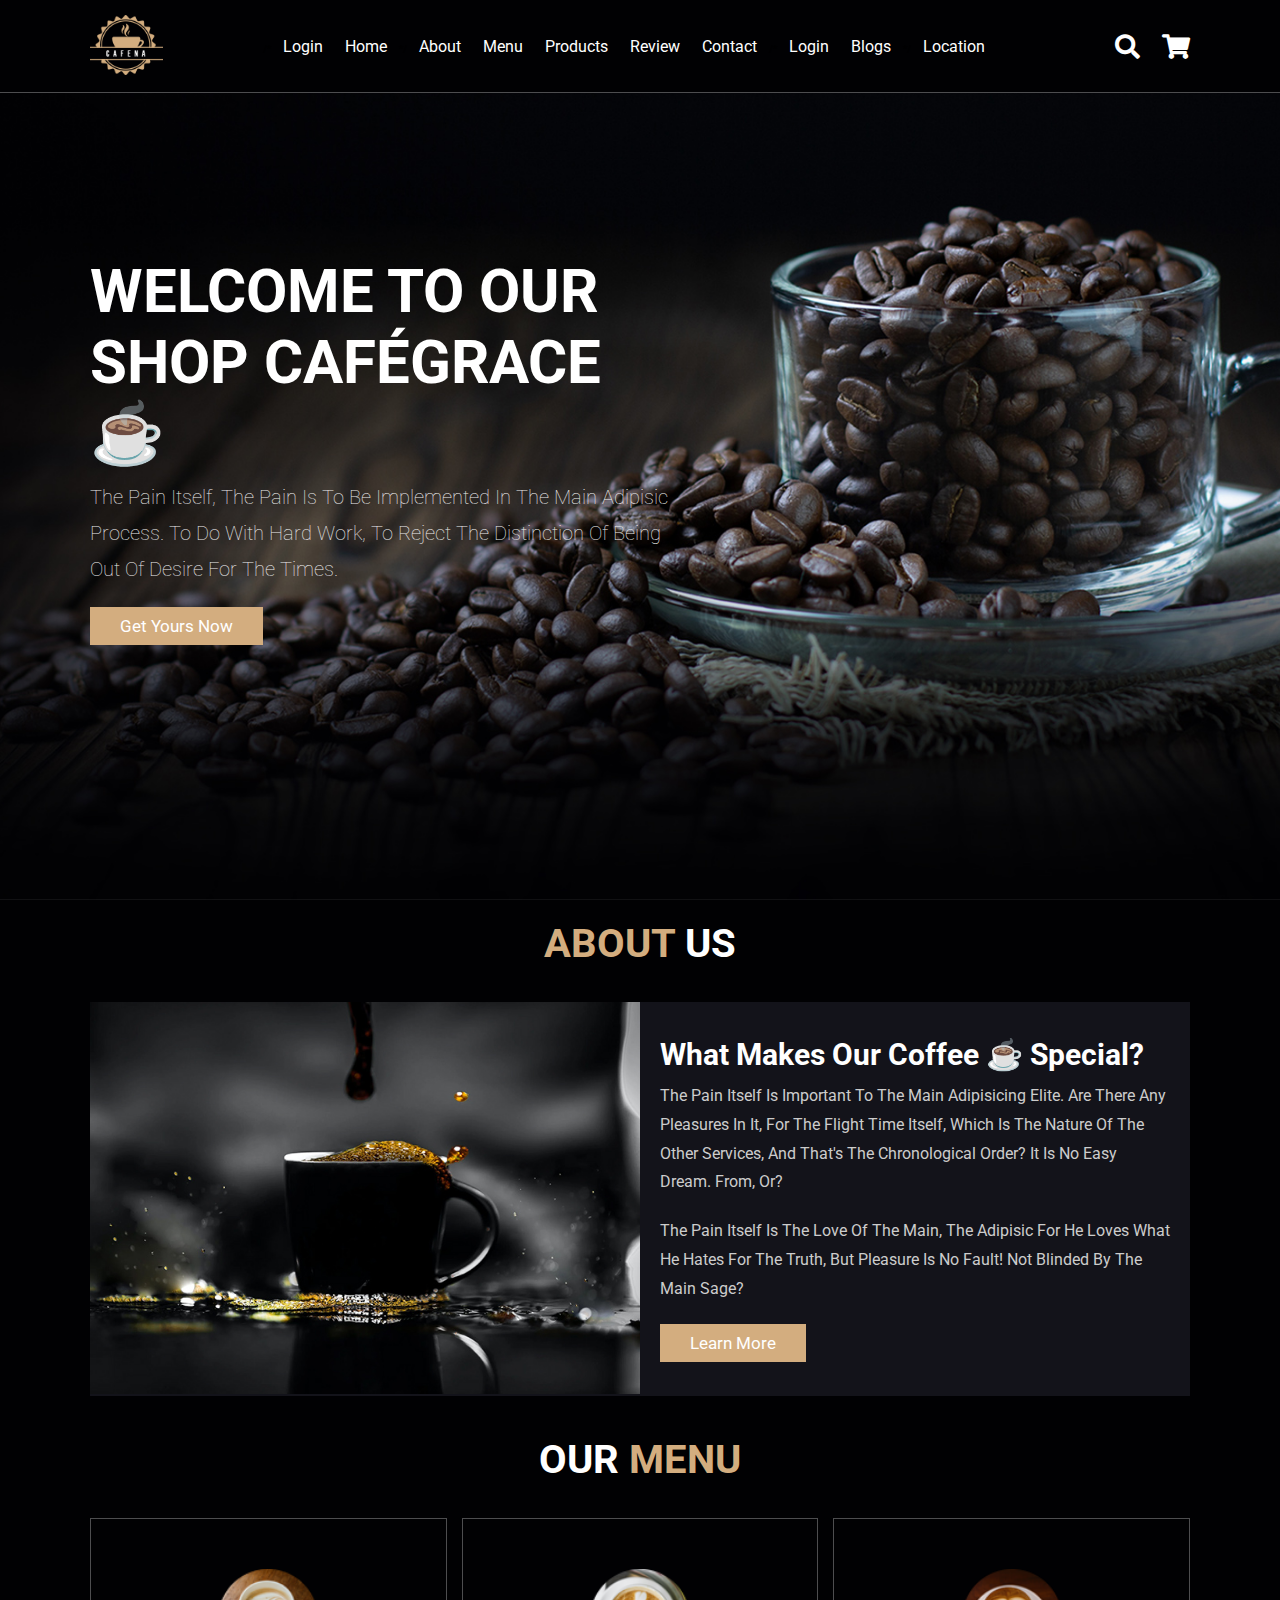
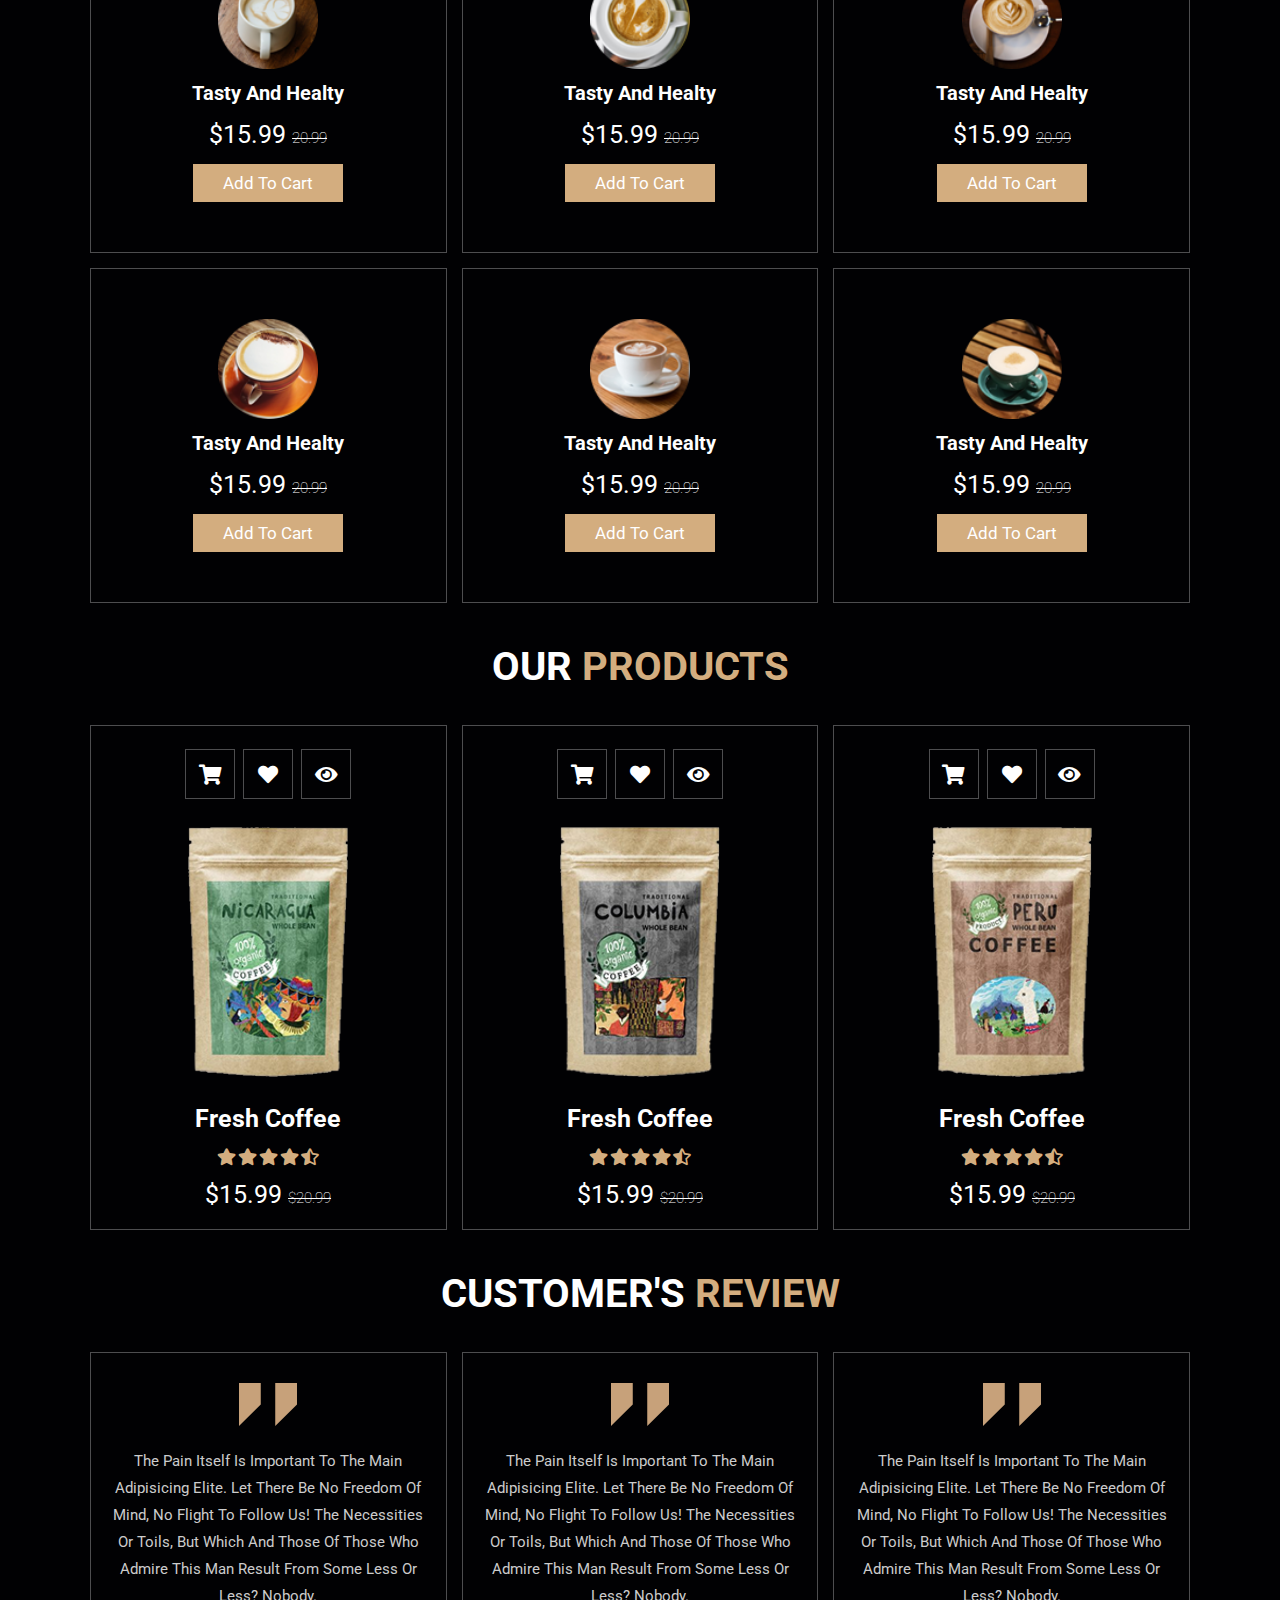
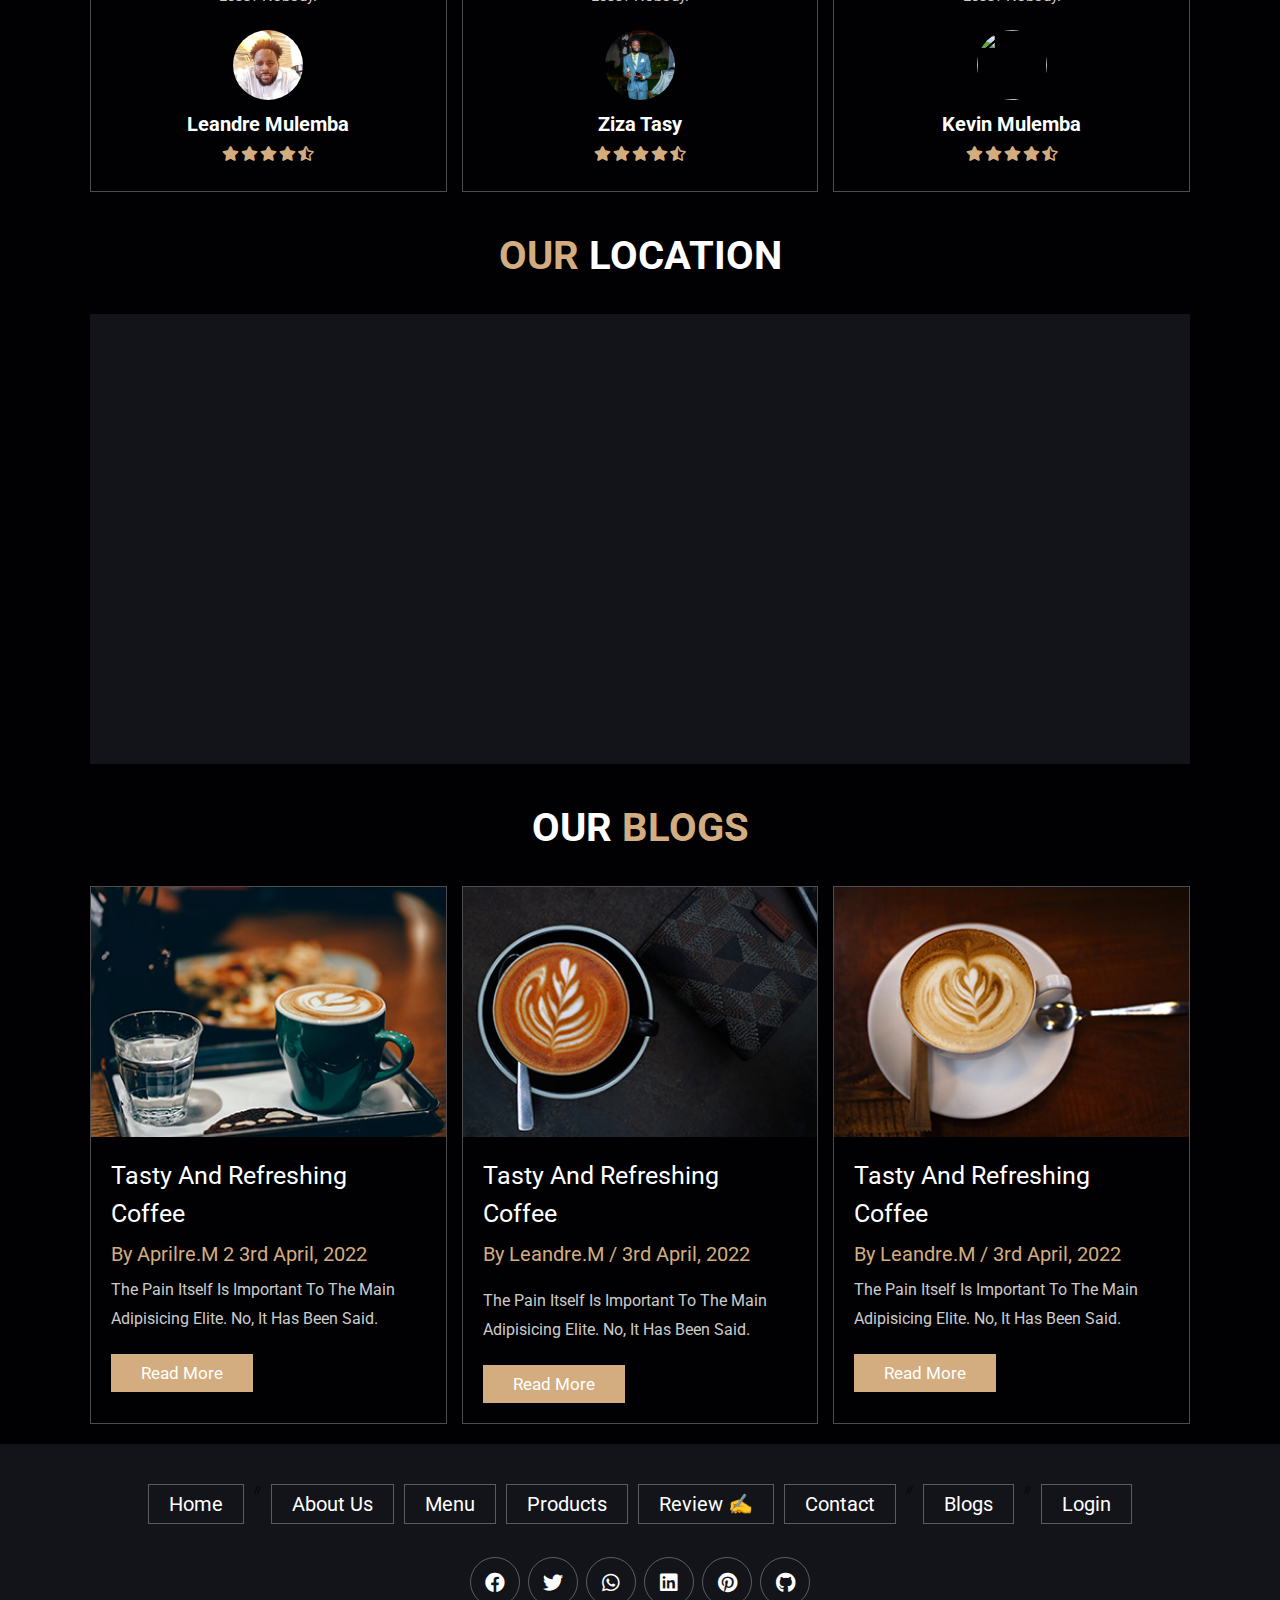
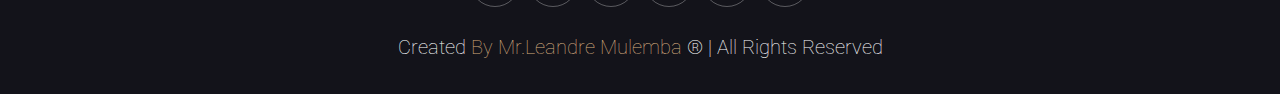
==== commit ae6e41ed: "Update index.html" ====
--- a/index.html
+++ b/index.html
@@ -28,16 +28,20 @@
     </a>
 
     <nav class="navbar">
-    	//<a href="login.html">login</a>
-        //<a href="#home">home</a>
-        <a href="#about">about</a>
+    	/*
+	  <a href="login.html">login</a>
+          <a href="#home">home</a>
+        */
+	<a href="#about">about</a>
         <a href="#menu">menu</a>
         <a href="#products">products</a>
         <a href="#review">review</a>
         <a href="contactus.html">contact</a>
-        //<a href="login.html">login</a>
-        //<a href="blogs.html">blogs</a>
-        <a href="#contact">location</a>
+        /*
+	  <a href="login.html">login</a>
+          <a href="blogs.html">blogs</a>
+        */
+	 <a href="#contact">location</a>
     </nav>
 
     <div class="icons">
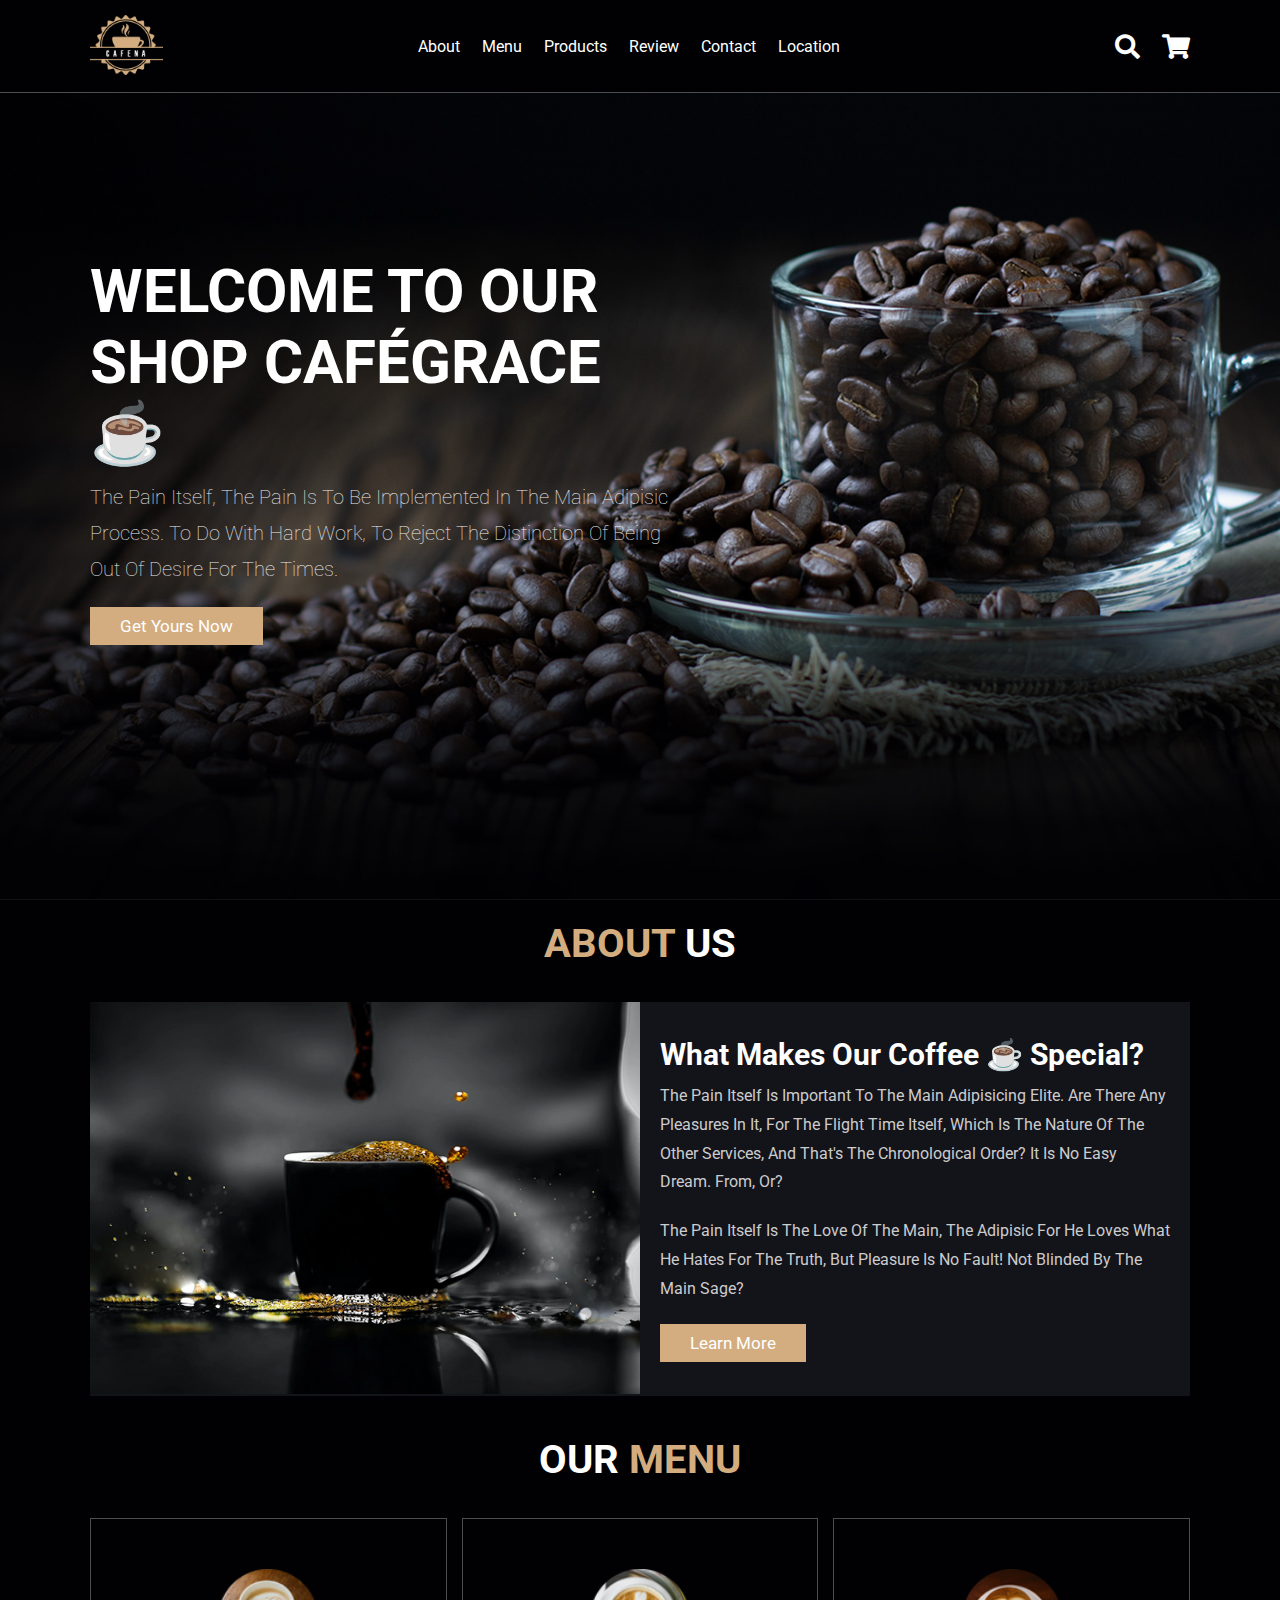
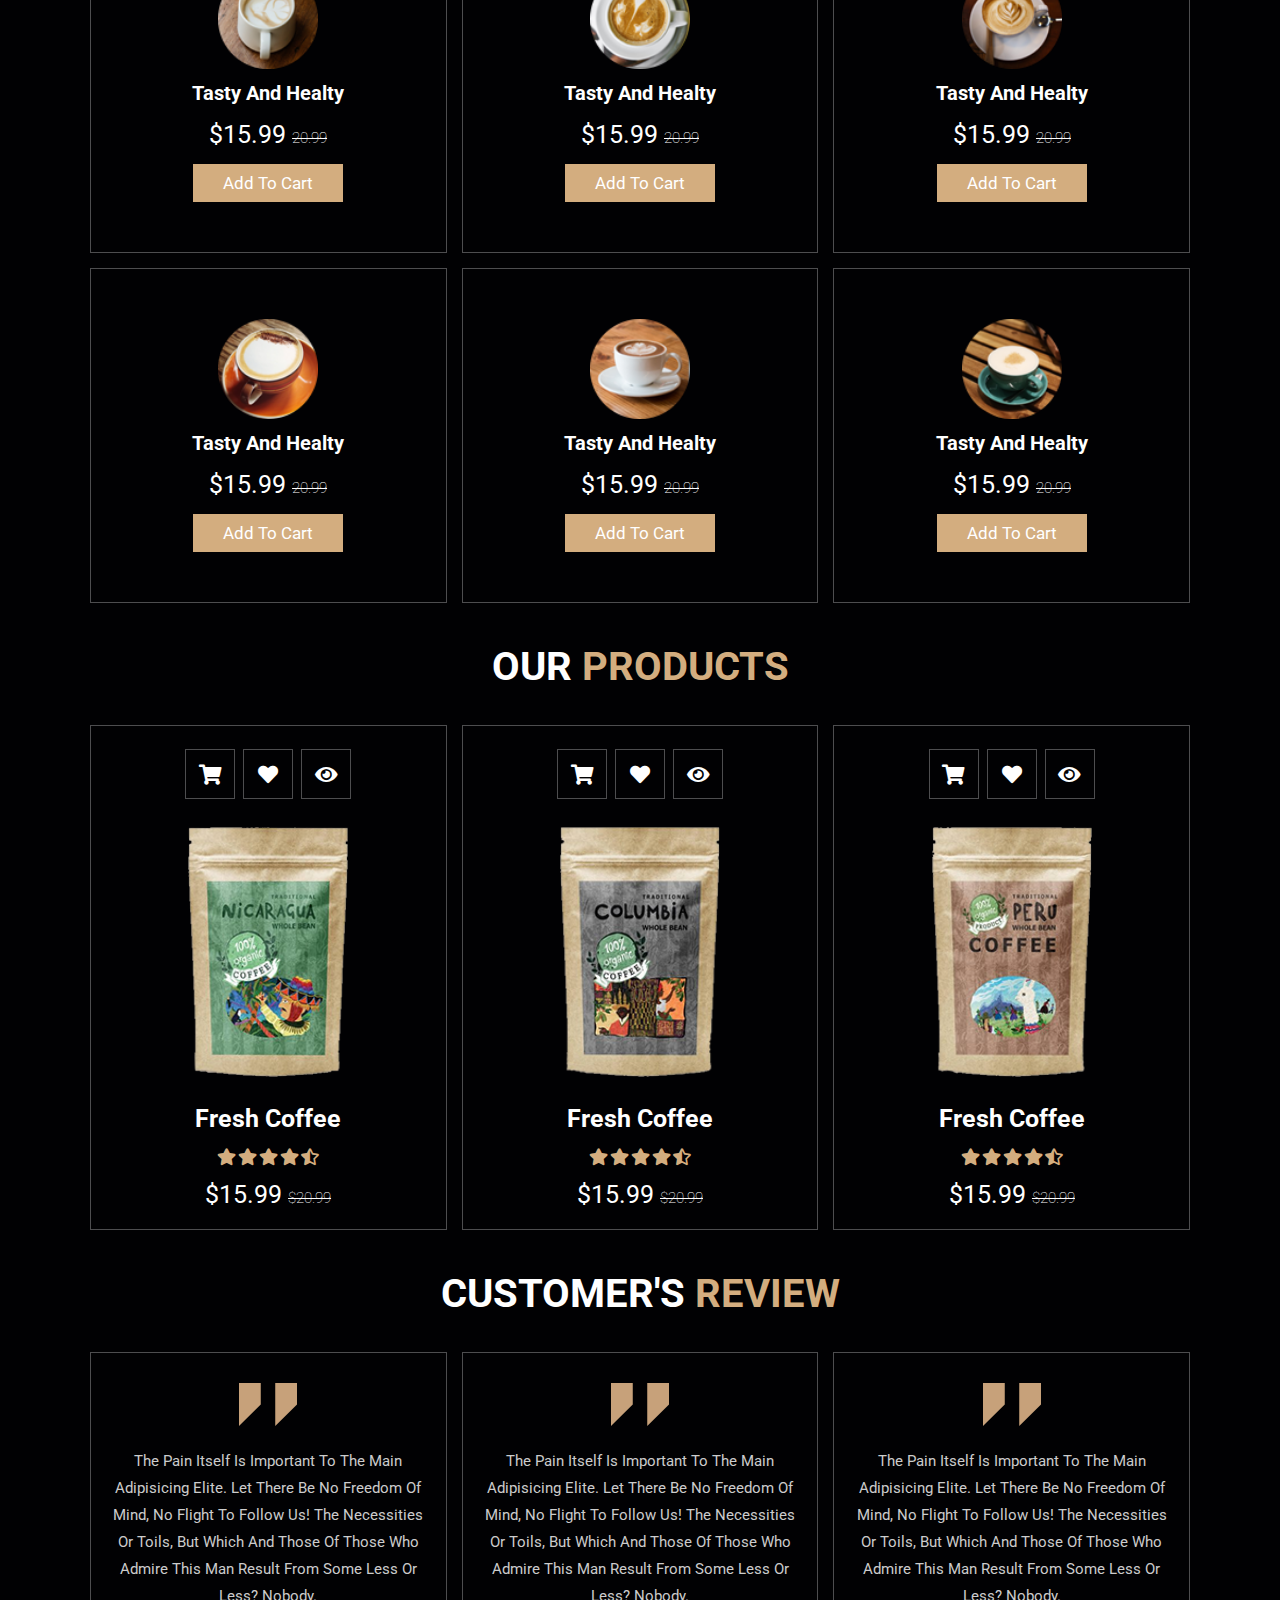
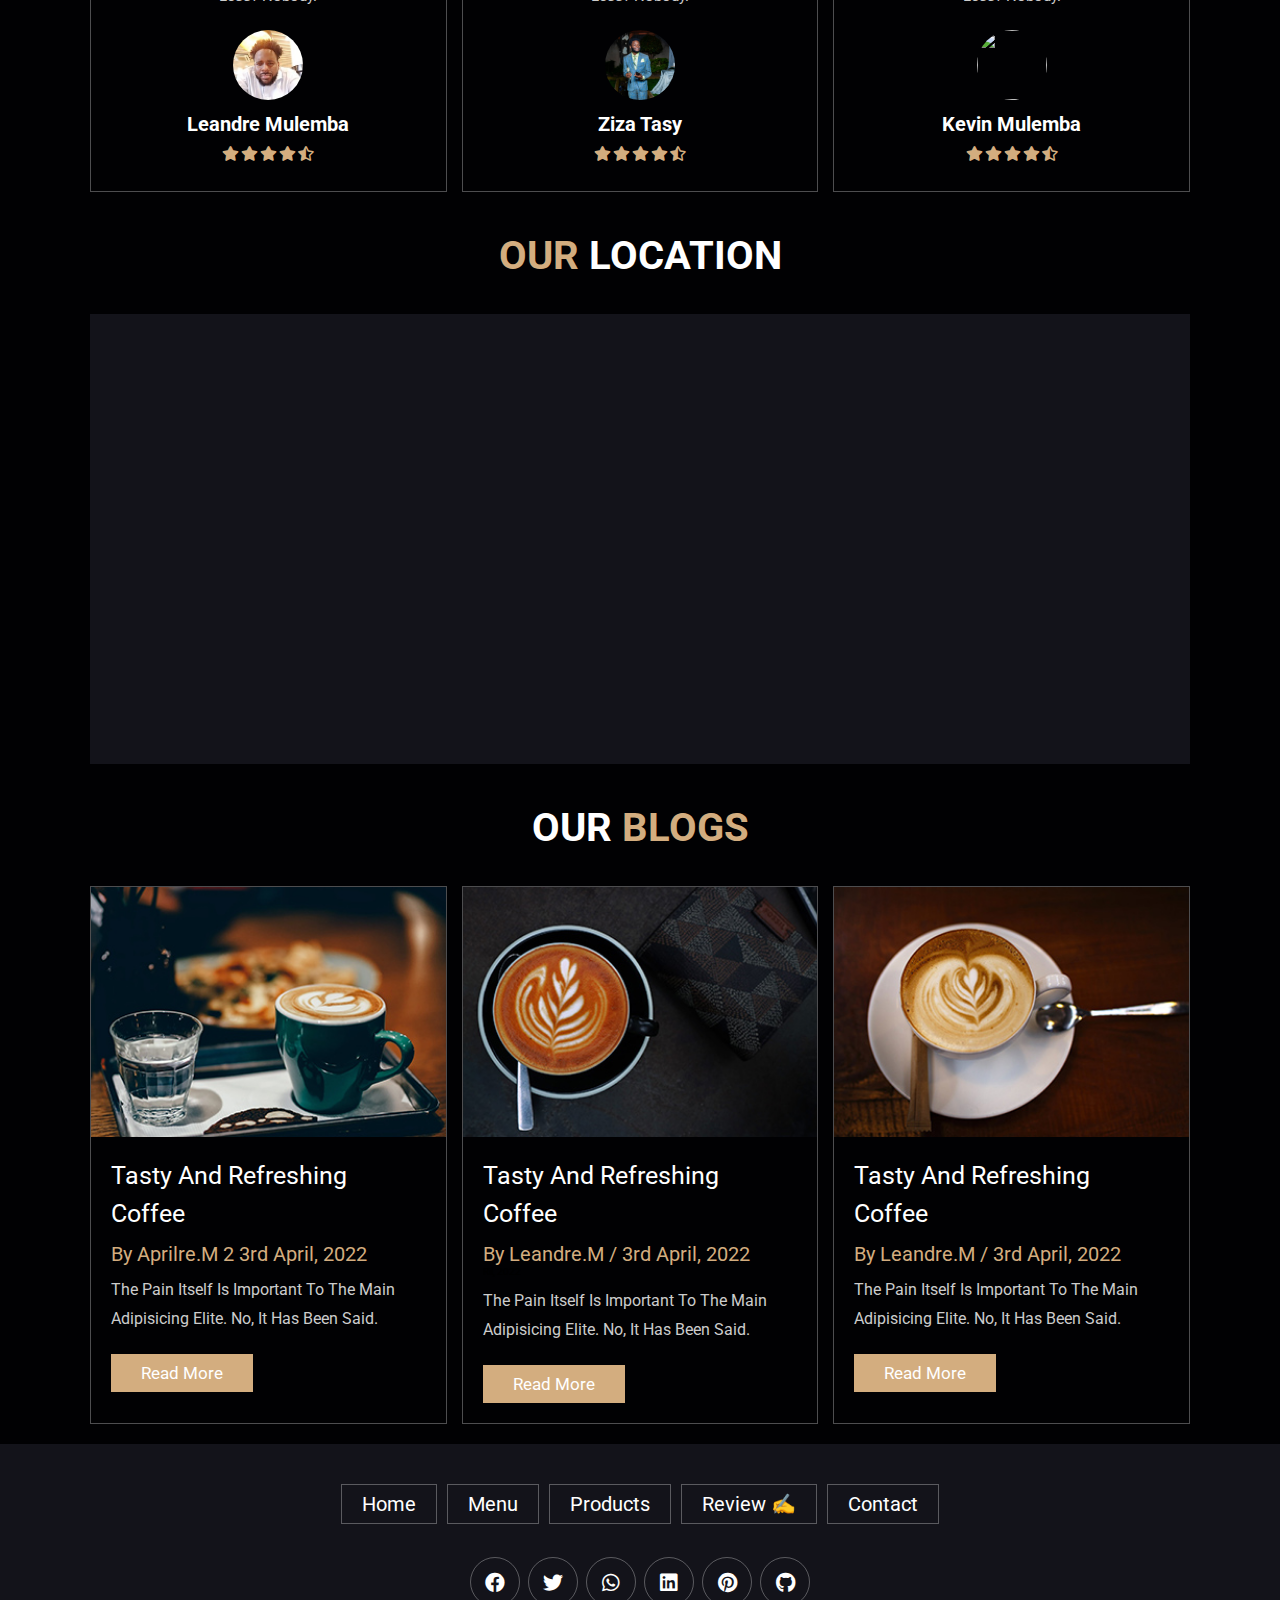
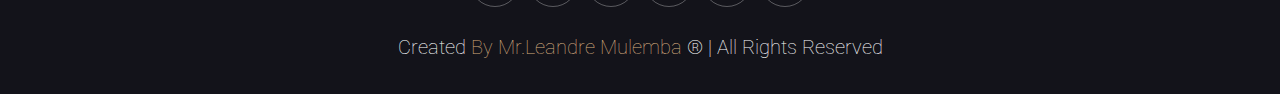
==== commit ef6adaa2: "Update index.html" ====
--- a/index.html
+++ b/index.html
@@ -28,20 +28,12 @@
     </a>
 
     <nav class="navbar">
-    	/*
-	  <a href="login.html">login</a>
-          <a href="#home">home</a>
-        */
 	<a href="#about">about</a>
         <a href="#menu">menu</a>
         <a href="#products">products</a>
         <a href="#review">review</a>
         <a href="contactus.html">contact</a>
-        /*
-	  <a href="login.html">login</a>
-          <a href="blogs.html">blogs</a>
-        */
-	 <a href="#contact">location</a>
+	<a href="#contact">location</a>
     </nav>
 
     <div class="icons">
@@ -402,13 +394,10 @@
 
     <div class="links">
         <a href="#home">home</a>
-        //<a href="aboutus1.html">about us</a>
         <a href="#menu">menu</a>
         <a href="#products">products</a>
         <a href="#review">review &#x270D;</a>
         <a href="contactus.html">contact</a>
-        //<a href="#blogs">blogs</a>
-        //<a href="login.html">login</a>
     </div>
 	
     <div class="share">
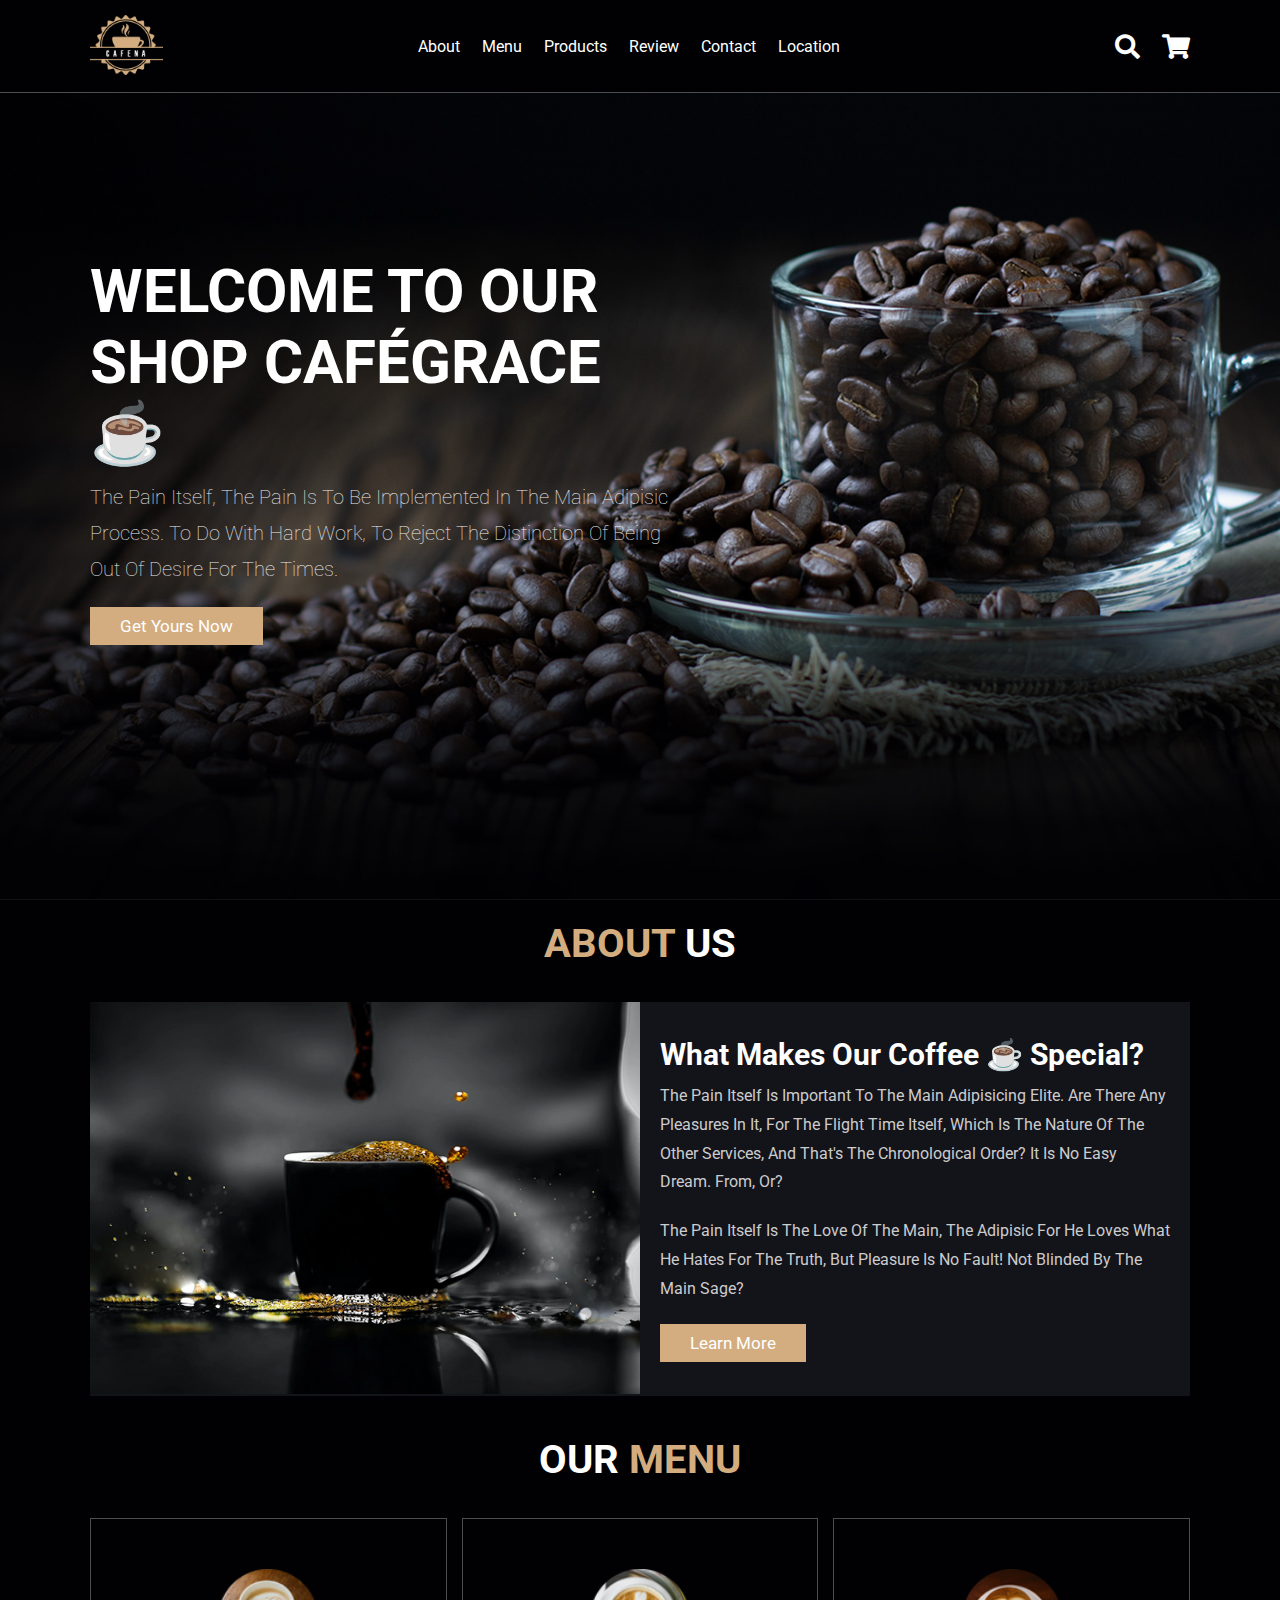
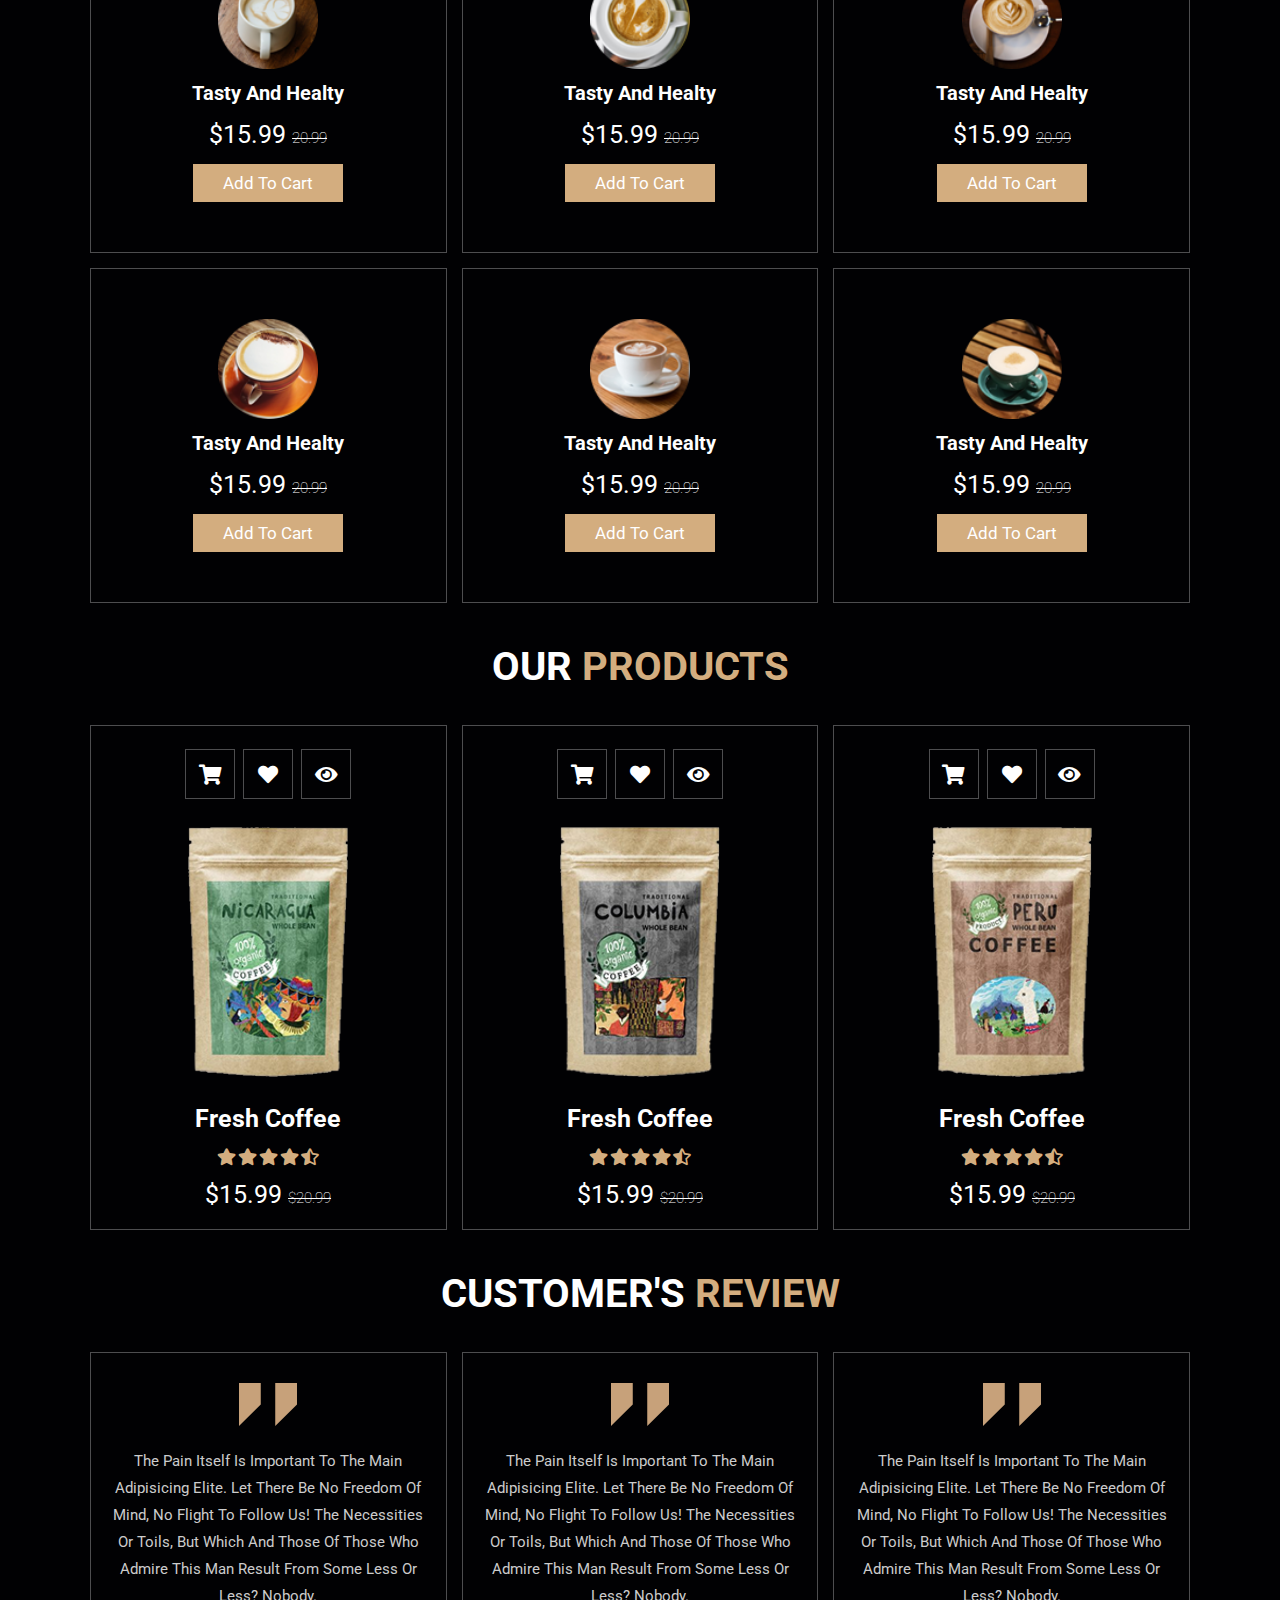
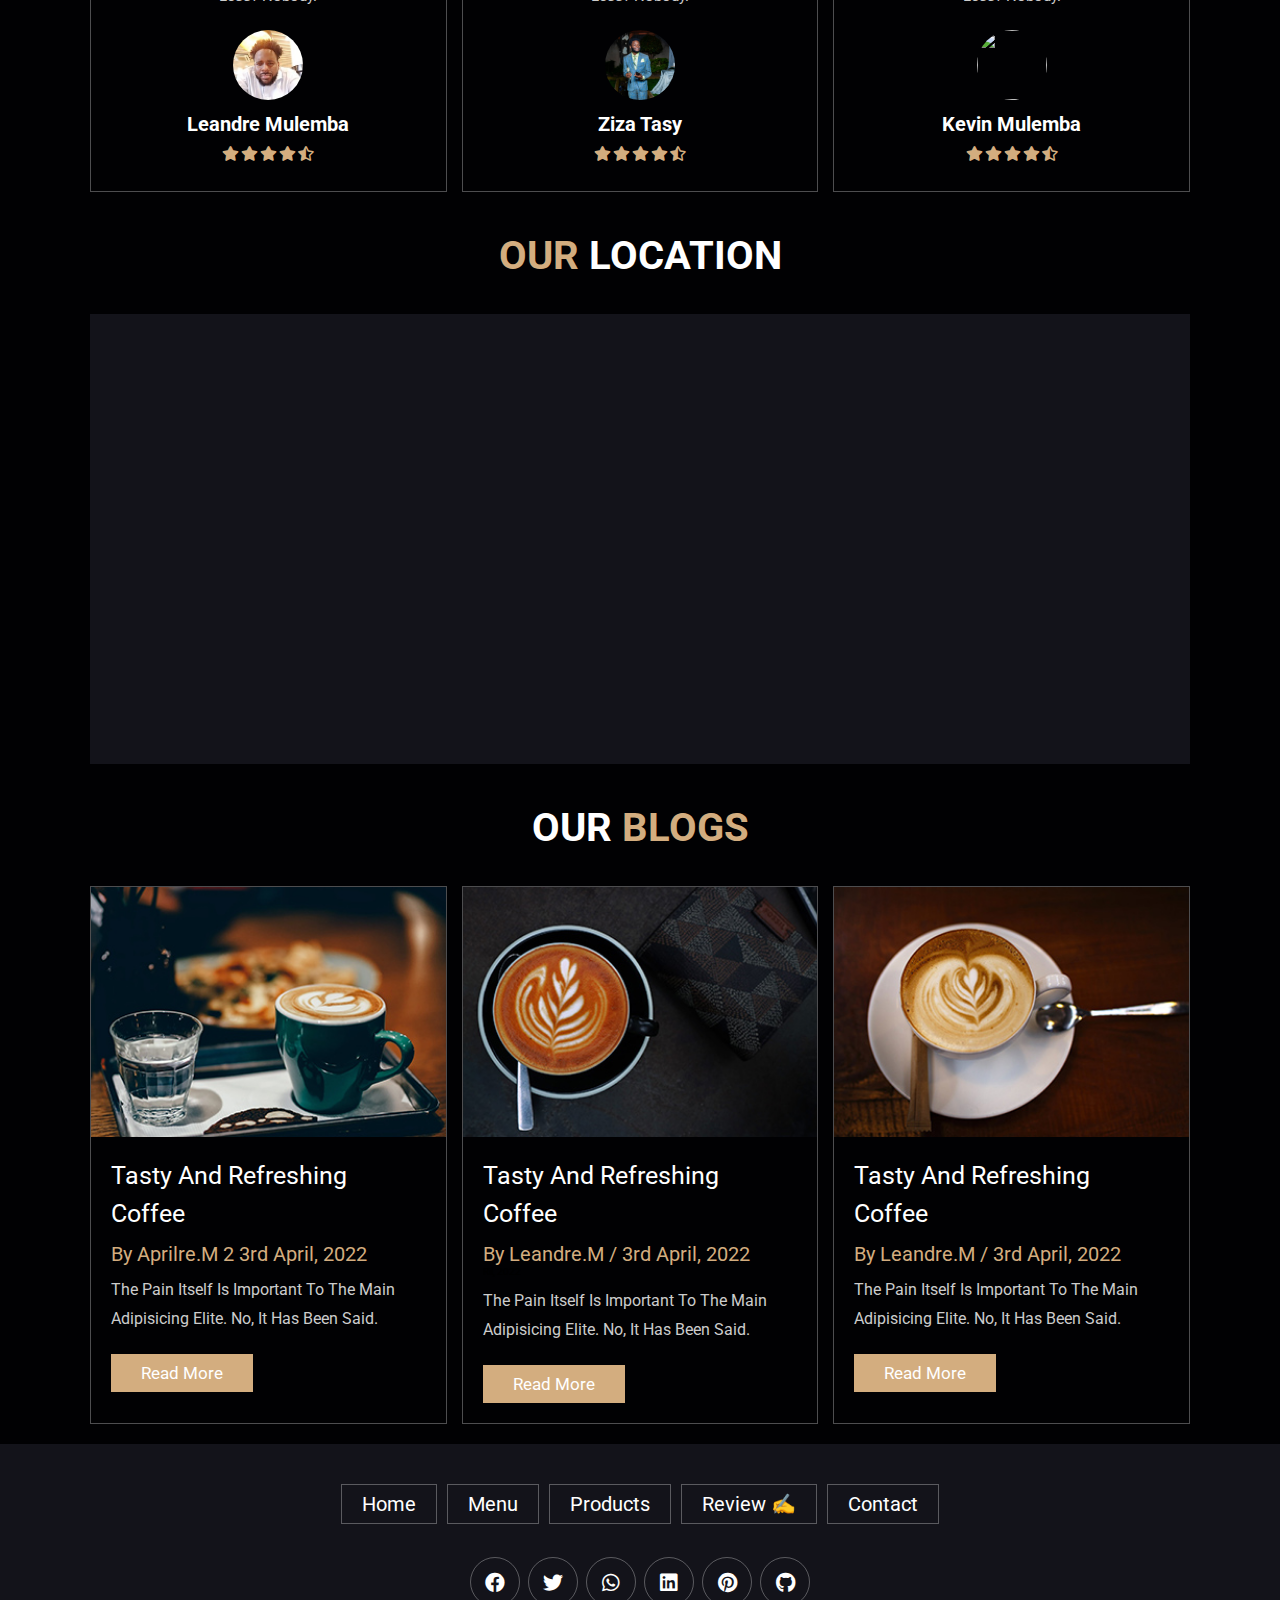
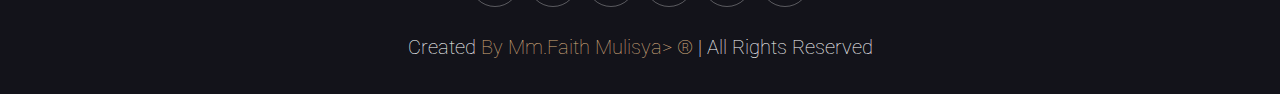
==== commit ccea6b8e: "Update index.html" ====
--- a/index.html
+++ b/index.html
@@ -403,13 +403,14 @@
     <div class="share">
     	<a href="https://www.facebook.com/leandre.mulemba.9" class="fab fa-facebook"></a>
         <a href="#" class="fab fa-twitter"></a>
-	<a href="https://wa.me/256726129707"class="fab fa-whatsapp"></a>
+	<a href="https://wa.me/243996539615"class="fab fa-whatsapp"></a>
+	<!-- <a href="https://wa.me/243979117869"class="fab fa-whatsapp"></a> -->
         <a href="#" class="fab fa-linkedin"></a>
         <a href="#" class="fab fa-pinterest"></a>
 	<a href="https://github.com/leandre-mulemba" class="fab fa-github"></a>
     </div>
 	
-    <div class="credit">created<span> by mr.Leandre Mulemba</span> &#174</span> | all rights reserved</div> 
+    <div class="credit">created<span> by Mm.Faith mulisya> &#174</span> | all rights reserved</div> 
 
 </section>
 
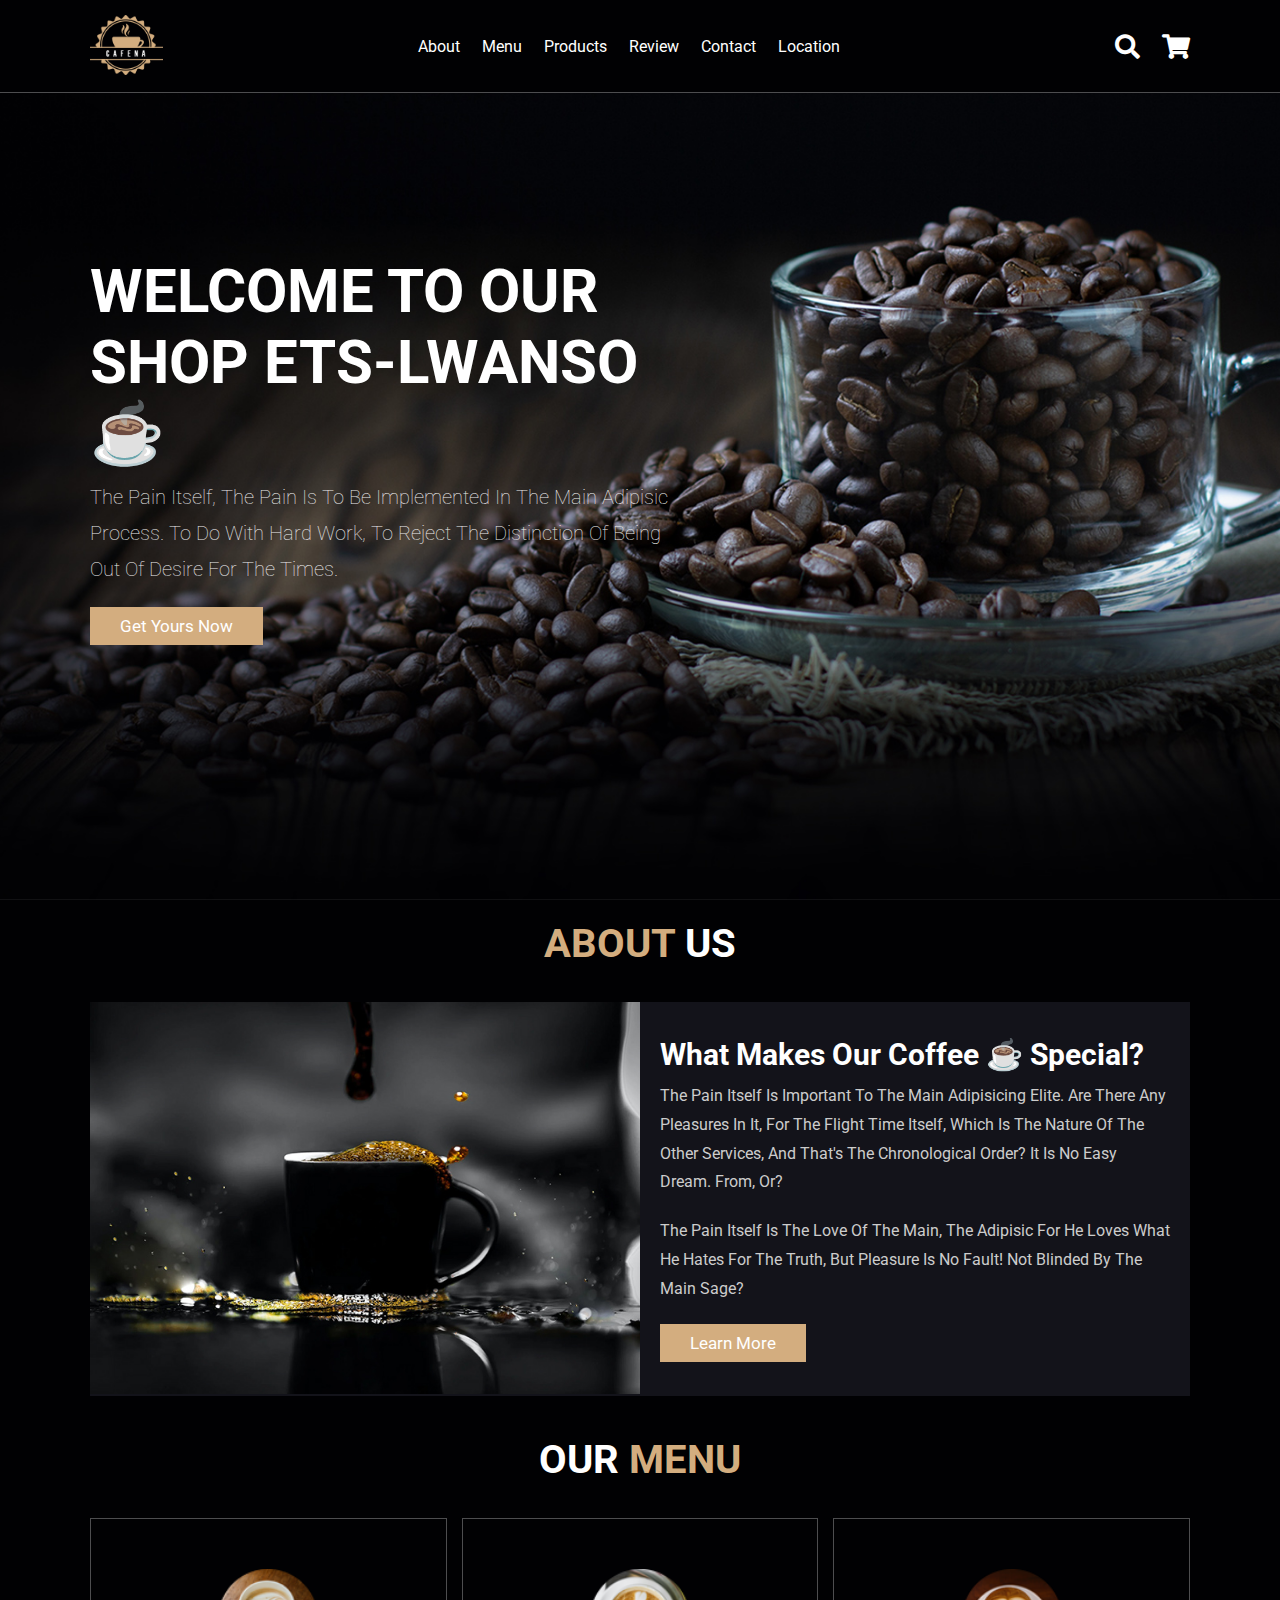
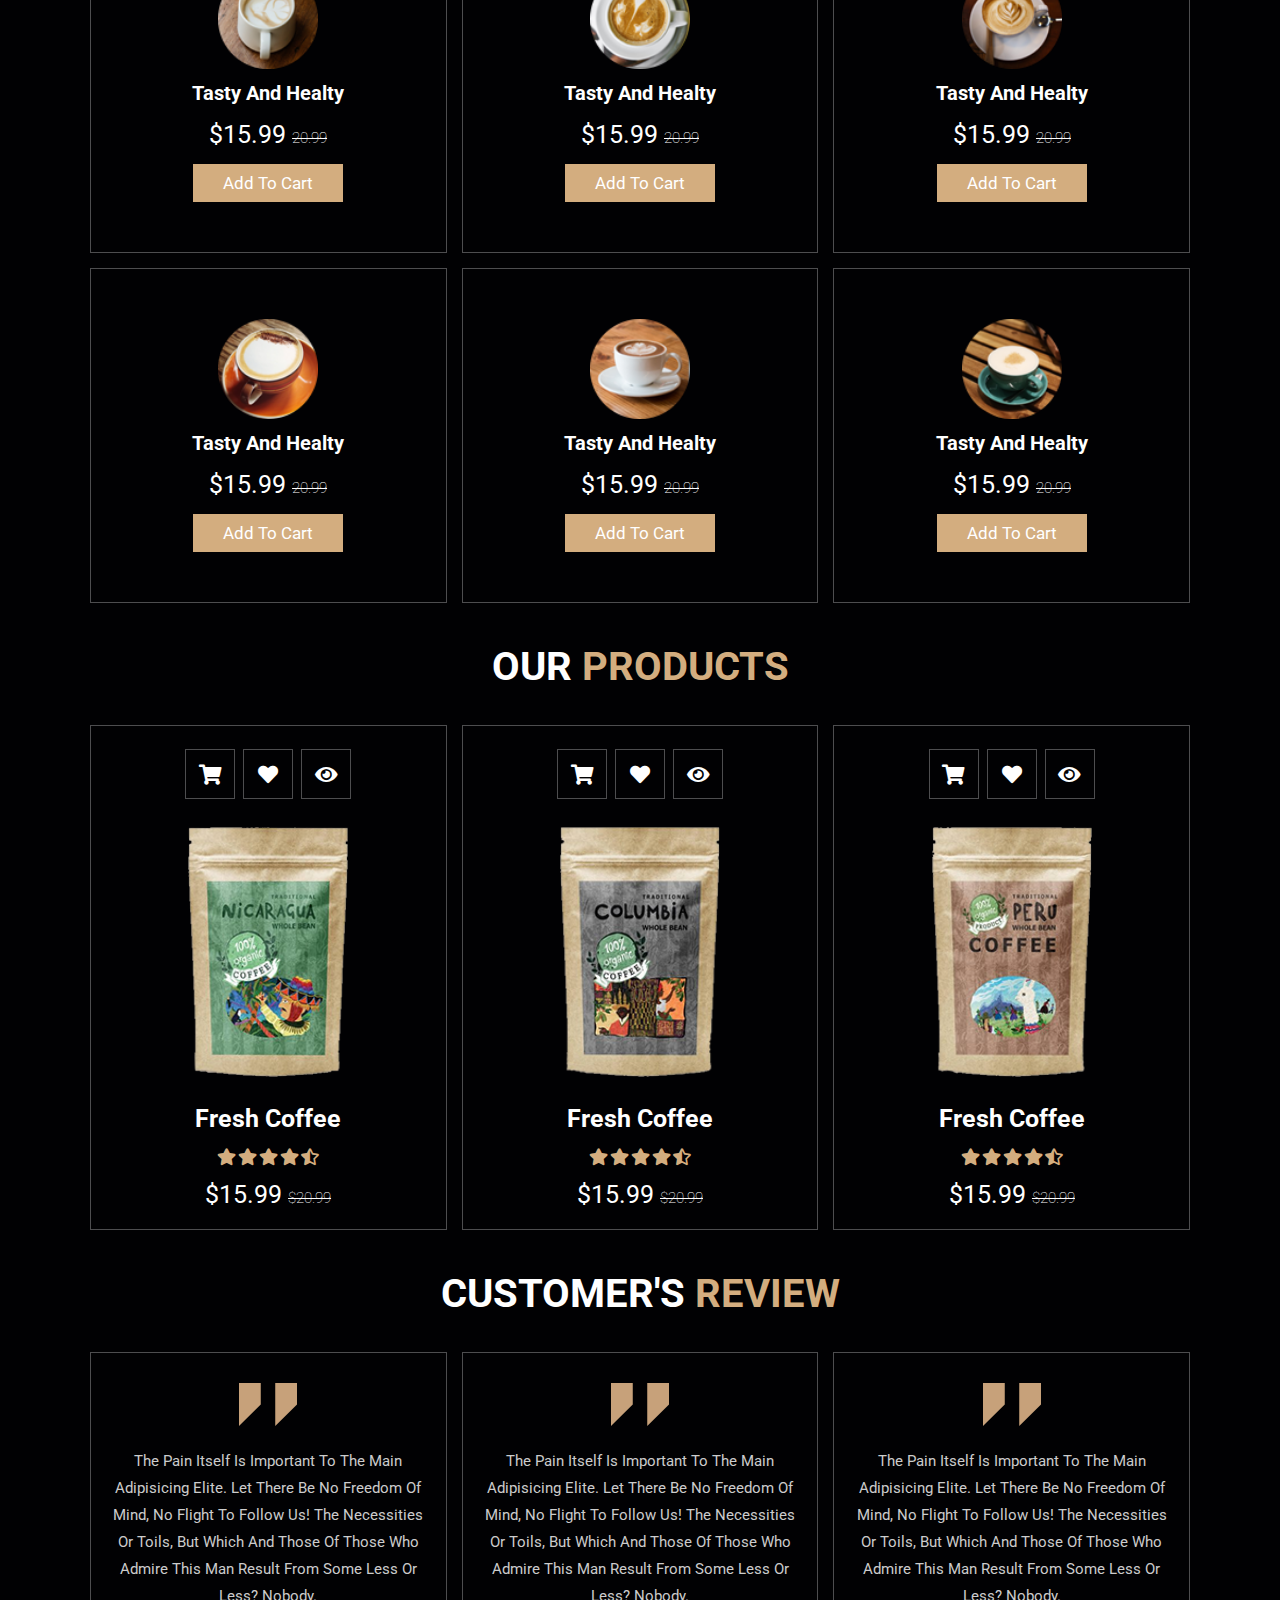
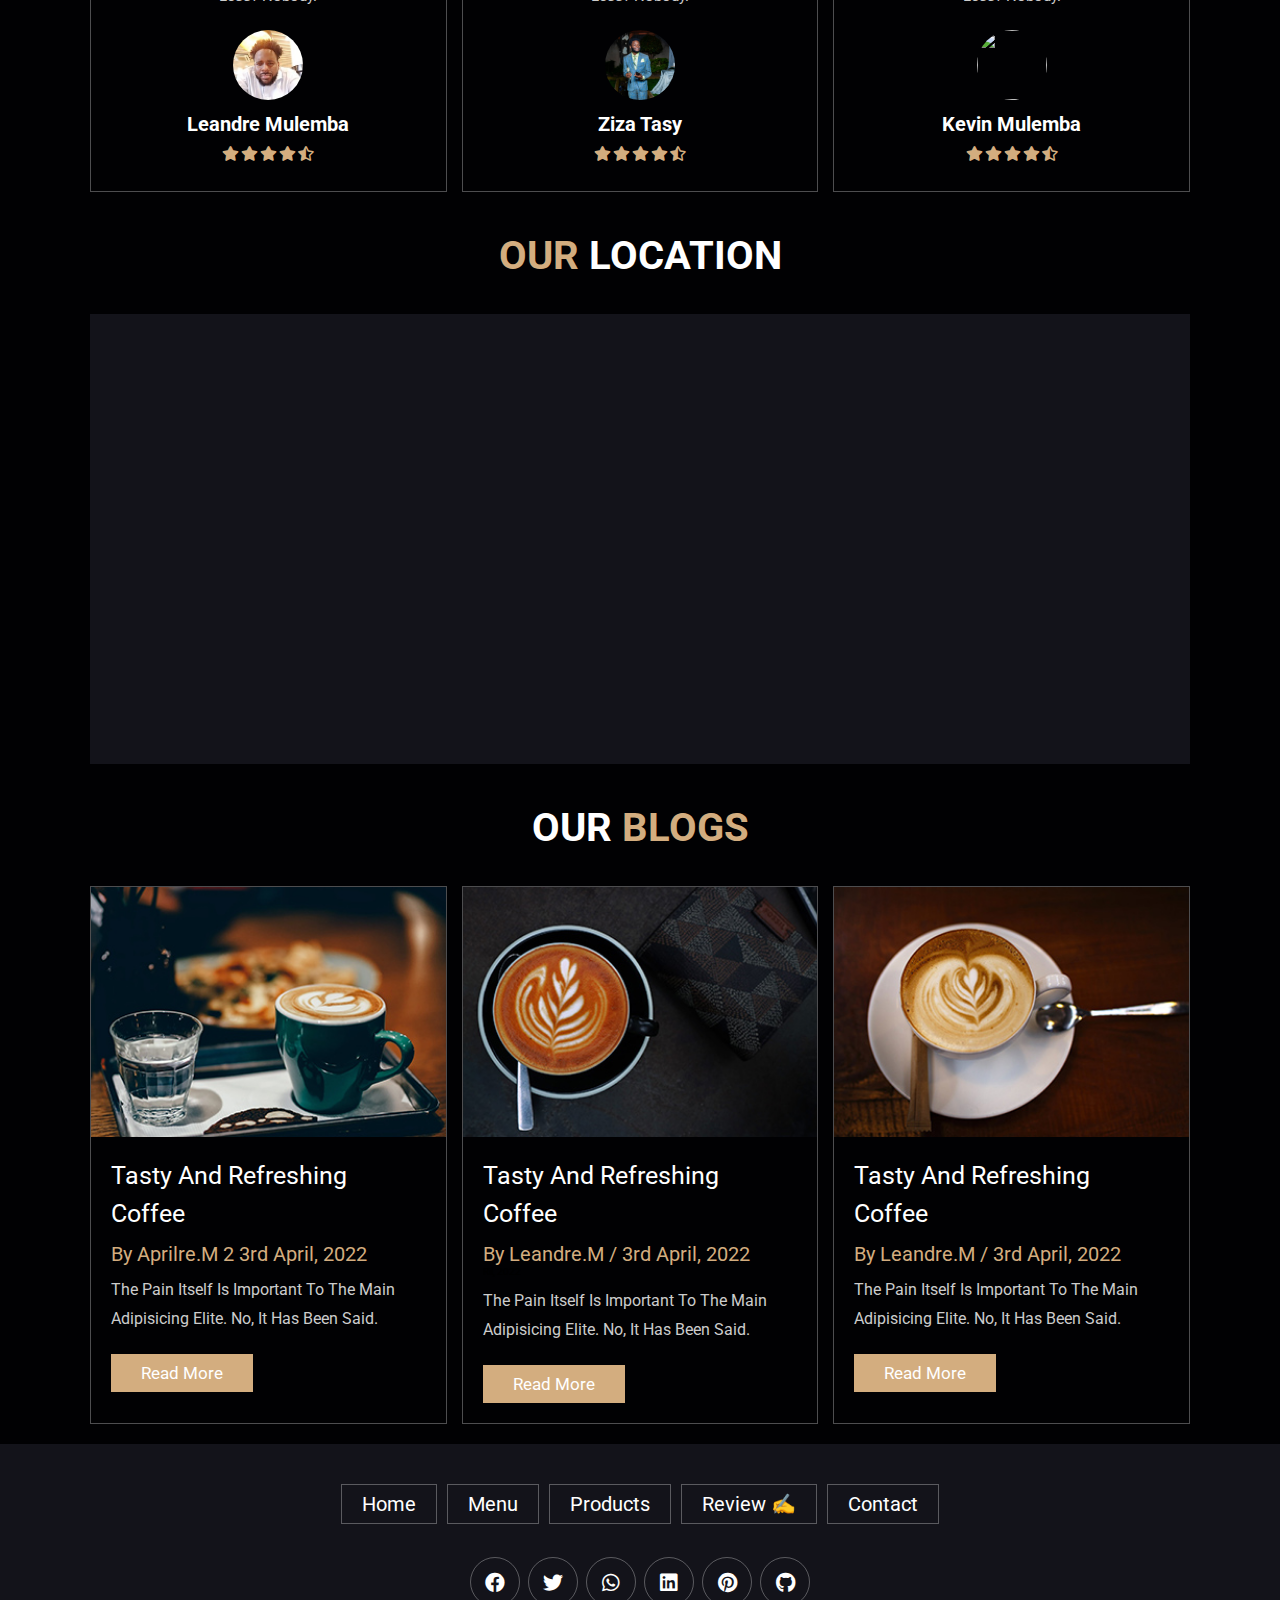
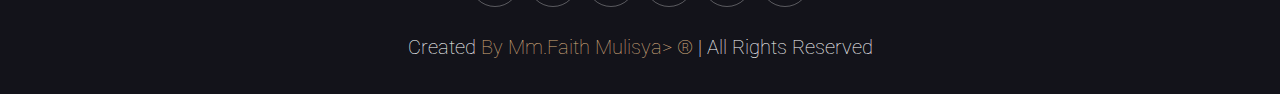
==== commit 1f63090e: "Update index.html" ====
--- a/index.html
+++ b/index.html
@@ -92,7 +92,7 @@
 <section class="home" id="home">
 
     <div class="content">
-        <h3>welcome to our shop cafégrace &#x2615;</h3>
+        <h3>welcome to our shop ets-lwanso &#x2615;</h3>
         <p>The pain itself, the pain is to be implemented in the main adipisic process.  To do with hard work, to reject the distinction of being out of desire for the times.</p>
         
         <!-- bottom get yours now on home page -->
